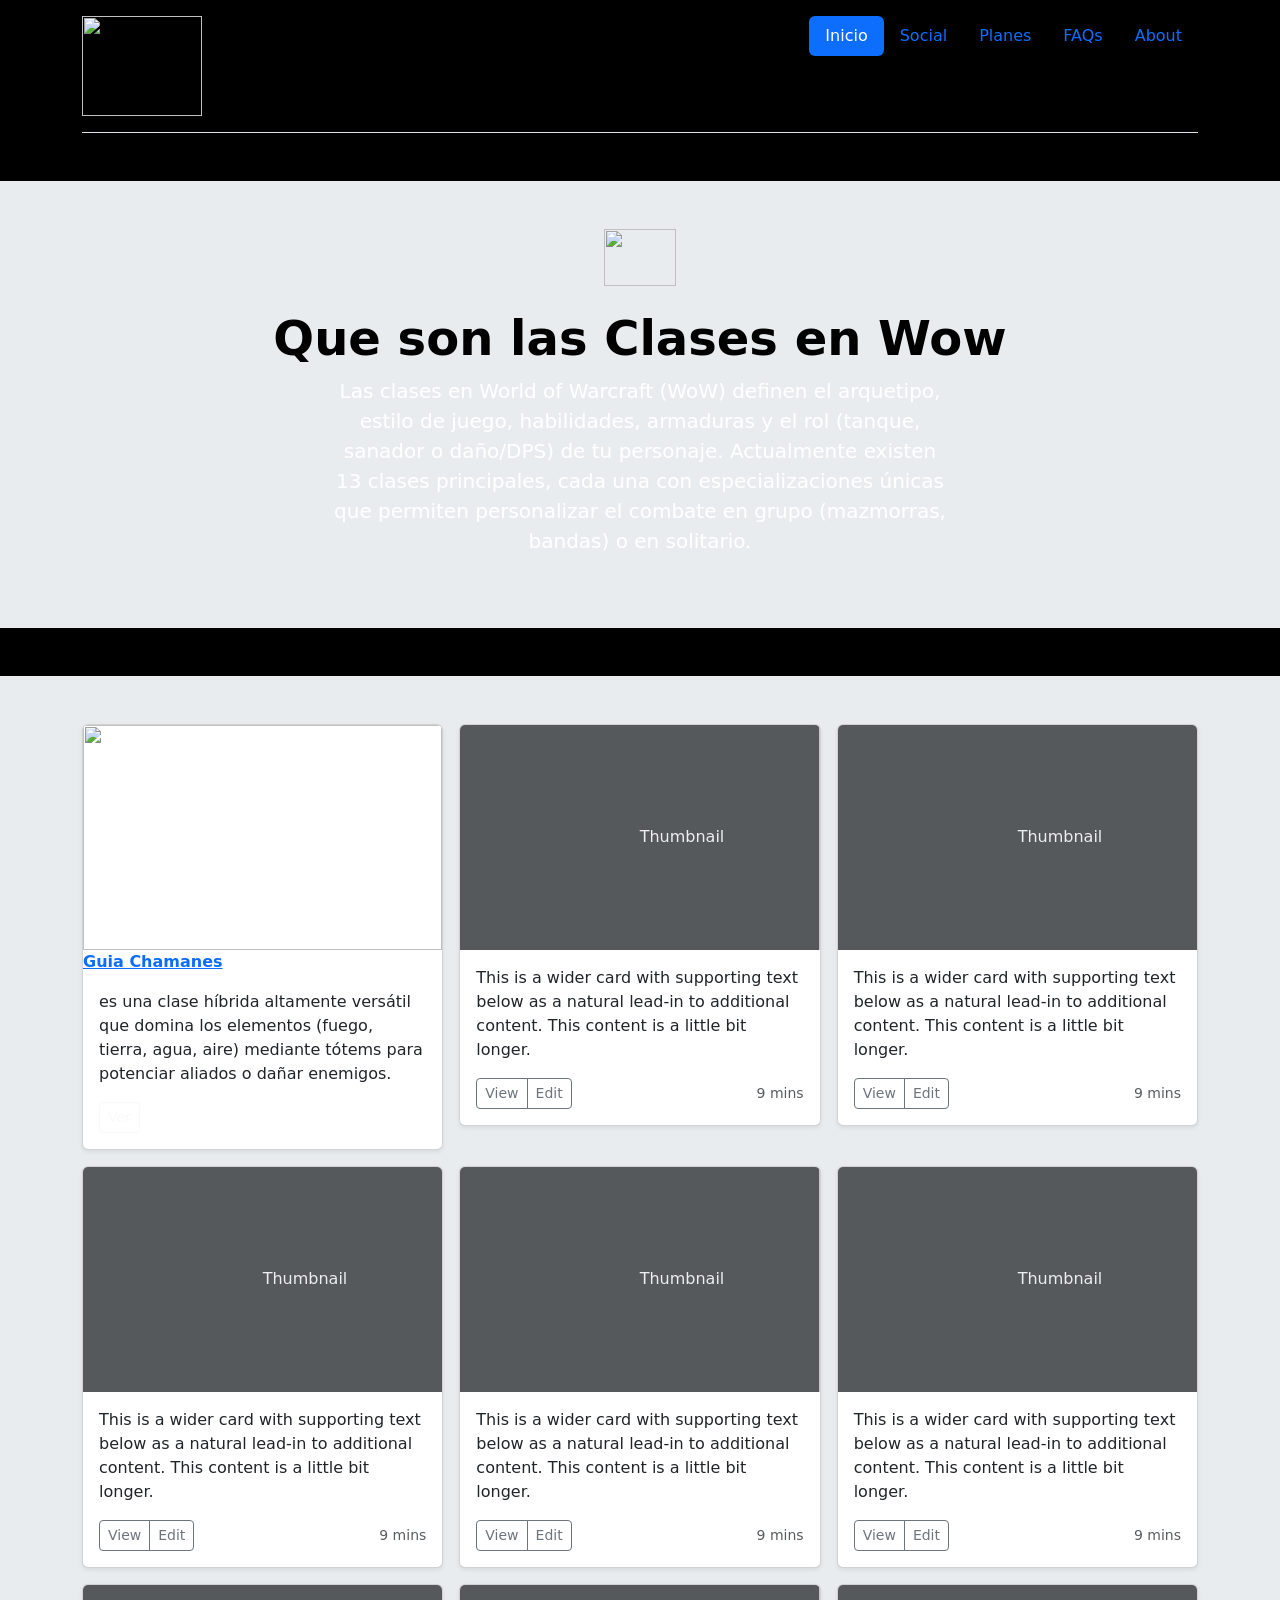
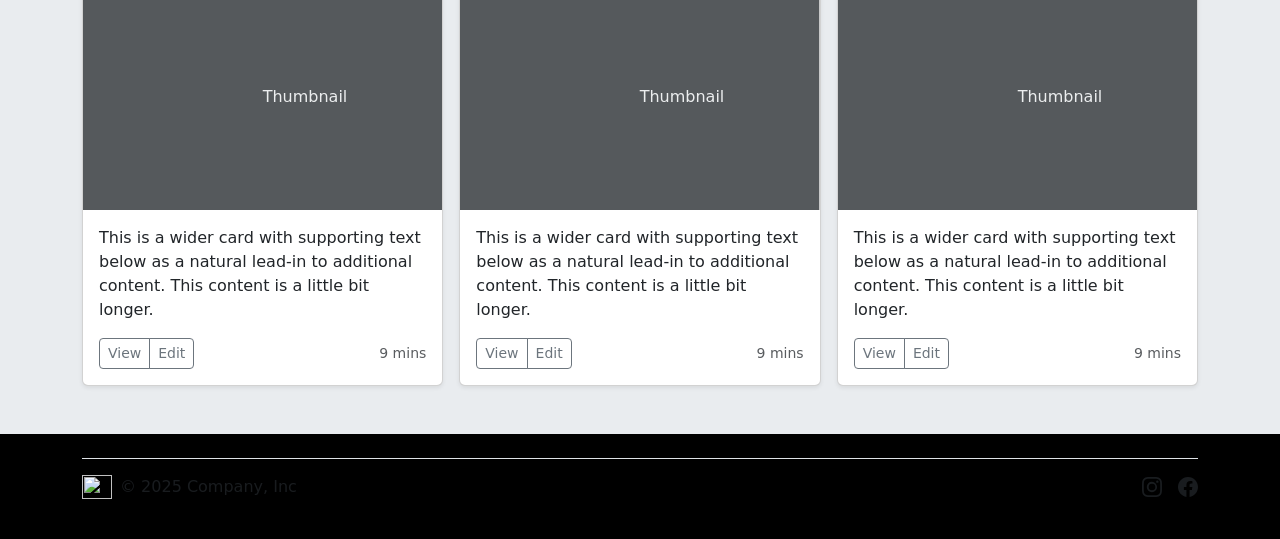
==== index.html @ 0a83d7a8 "Add files via upload" ====
<!DOCTYPE html>
<html lang="en">
<head>
    <meta charset="UTF-8">
    <meta name="viewport" content="width=device-width, initial-scale=1.0">
    <title>Guia de clases word of warcraft</title>
    <link href="https://cdn.jsdelivr.net/npm/bootstrap@5.3.8/dist/css/bootstrap.min.css" rel="stylesheet" integrity="sha384-sRIl4kxILFvY47J16cr9ZwB07vP4J8+LH7qKQnuqkuIAvNWLzeN8tE5YBujZqJLB" crossorigin="anonymous">
    <link rel="stylesheet" href="css/estilos.css">
</head>
<body Style="background-color: rgb(0, 0, 0); color:rgb(255, 255, 255)">
    <div class="container"> 
        <header class="d-flex flex-wrap justify-content-center py-3 mb-4 border-bottom"> 
            <a href="/" class="d-flex align-items-center mb-3 mb-md-0 me-md-auto link-body-emphasis text-decoration-none"> 
                <img src="https://upload.wikimedia.org/wikipedia/commons/thumb/e/eb/WoW_icon.svg/960px-WoW_icon.svg.png" alt="" svg class="bi me-2" width="120" height="100" aria-hidden="true"><use xlink:href="#bootstrap"></use></svg>
                 <span class="fs-4"><b>GUIA DE CLASES WOW 3.3.5a</b></span> </a> 
            <ul class="nav nav-pills"> <li class="nav-item"><a href="#" class="nav-link active" aria-current="page">Inicio</a></li> 
                <li class="nav-item"><a href="#" class="nav-link">Social</a></li> 
                <li class="nav-item"><a href="#" class="nav-link">Planes</a></li> 
                <li class="nav-item"><a href="#" class="nav-link">FAQs</a></li> 
                <li class="nav-item"><a href="#" class="nav-link">About</a></li>
            </ul> 
        </header> 
    </div>
    <div class="px-4 py-5 my-5 text-center bg-body-secondary mi-caja">
         <img class="d-block mx-auto mb-4" src="https://upload.wikimedia.org/wikipedia/commons/thumb/e/eb/WoW_icon.svg/960px-WoW_icon.svg.png" alt="" width="72" height="57"> 
        <h1 class="display-5 fw-bold text-body-emphasis">Que son las Clases en Wow</h1>
        <div class="col-lg-6 mx-auto"> <p class="lead mb-4">Las clases en World of Warcraft (WoW) definen el arquetipo, estilo de juego, habilidades, armaduras y el rol (tanque, sanador o daño/DPS) de tu personaje. Actualmente existen 13 clases principales, cada una con especializaciones únicas que permiten personalizar el combate en grupo (mazmorras, bandas) o en solitario.</p> 
            <div class="d-grid gap-2 d-sm-flex justify-content-sm-center"> 
                <!---<button type="button" class="btn btn-primary btn-lg px-4 gap-3">Primary button</button> <button type="button" class="btn btn-outline-secondary btn-lg px-4">Secondary</button>--->
            </div> 
        </div> 
    </div>
    <div class="album py-5 bg-body-secondary" > 
        <div class="container"> 
            <div class="row row-cols-1 row-cols-sm-2 row-cols-md-3 g-3"> 
                <div class="col"> 
                    <div class="card shadow-sm bg-body-primary" > 
                        <a href="Guia Chamanes.html">
                        <img src="https://wotlk.ultimowow.com/static/uploads/screenshots/thumb/552.jpg" alt="" svg aria-label="Placeholder: Thumbnail" class="bd-placeholder-img card-img-top" height="225" preserveAspectRatio="xMidYMid slice" role="img" width="100%" xmlns="http://www.w3.org/2000/svg">
                        <title>Placeholder</title>
                        <rect width="100%" height="100%" fill="#55595c"><b>Guia Chamanes</b></rect></svg></a>
                        <div class="card-body"> 
                            <p class="card-text">es una clase híbrida altamente versátil que domina los elementos (fuego, tierra, agua, aire) mediante tótems para potenciar aliados o dañar enemigos.</p> 
                            <div class="d-flex justify-content-between align-items-center"> 
                            <div class="btn-group">
                                <a href="Guia Chamanes.html" <button type="button" class="btn btn-sm btn-outline-light">Ver</button></a>
                            </div> 
                            <small class="text-body-secondary"></small> </div> 
                        </div>
                     </div>
                 </div> 
                 <div class="col"> 
                    <div class="card shadow-sm"> <svg aria-label="Placeholder: Thumbnail" class="bd-placeholder-img card-img-top" height="225" preserveAspectRatio="xMidYMid slice" role="img" width="100%" xmlns="http://www.w3.org/2000/svg"><title>Placeholder</title><rect width="100%" height="100%" fill="#55595c"></rect><text x="50%" y="50%" fill="#eceeef" dy=".3em">Thumbnail</text></svg> 
                        <div class="card-body"> <p class="card-text">This is a wider card with supporting text below as a natural lead-in to additional content. This content is a little bit longer.</p> 
                            <div class="d-flex justify-content-between align-items-center"> 
                            <div class="btn-group"> <button type="button" class="btn btn-sm btn-outline-secondary">View</button> <button type="button" class="btn btn-sm btn-outline-secondary">Edit</button> </div> <small class="text-body-secondary">9 mins</small> 
                        </div> 
                    </div> 
                </div> 
            </div> 
            <div class="col"> 
                <div class="card shadow-sm"> 
                    <svg aria-label="Placeholder: Thumbnail" class="bd-placeholder-img card-img-top" height="225" preserveAspectRatio="xMidYMid slice" role="img" width="100%" xmlns="http://www.w3.org/2000/svg"><title>Placeholder</title><rect width="100%" height="100%" fill="#55595c"></rect><text x="50%" y="50%" fill="#eceeef" dy=".3em">Thumbnail</text></svg> 
                    <div class="card-body"> <p class="card-text">This is a wider card with supporting text below as a natural lead-in to additional content. This content is a little bit longer.</p> 
                        <div class="d-flex justify-content-between align-items-center"> 
                        <div class="btn-group"> <button type="button" class="btn btn-sm btn-outline-secondary">View</button> <button type="button" class="btn btn-sm btn-outline-secondary">Edit</button> </div>
                         <small class="text-body-secondary">9 mins</small> 
                        </div> 
                    </div> 
                </div> 
            </div> 
            <div class="col"> 
                <div class="card shadow-sm"> 
                            <svg aria-label="Placeholder: Thumbnail" class="bd-placeholder-img card-img-top" height="225" preserveAspectRatio="xMidYMid slice" role="img" width="100%" xmlns="http://www.w3.org/2000/svg"><title>Placeholder</title><rect width="100%" height="100%" fill="#55595c"></rect><text x="50%" y="50%" fill="#eceeef" dy=".3em">Thumbnail</text></svg> 
                            <div class="card-body"> <p class="card-text">This is a wider card with supporting text below as a natural lead-in to additional content. This content is a little bit longer.</p> 
                                <div class="d-flex justify-content-between align-items-center"> <div class="btn-group"> <button type="button" class="btn btn-sm btn-outline-secondary">View</button> <button type="button" class="btn btn-sm btn-outline-secondary">Edit</button> 
                                </div> <small class="text-body-secondary">9 mins</small> 
                            </div> 
                        </div> 
                    </div> 
                </div> 
                <div class="col"> <div class="card shadow-sm"> <svg aria-label="Placeholder: Thumbnail" class="bd-placeholder-img card-img-top" height="225" preserveAspectRatio="xMidYMid slice" role="img" width="100%" xmlns="http://www.w3.org/2000/svg"><title>Placeholder</title><rect width="100%" height="100%" fill="#55595c"></rect><text x="50%" y="50%" fill="#eceeef" dy=".3em">Thumbnail</text></svg> 
                    <div class="card-body"> <p class="card-text">This is a wider card with supporting text below as a natural lead-in to additional content. This content is a little bit longer.</p> 
                        <div class="d-flex justify-content-between align-items-center"> 
                        <div class="btn-group"> <button type="button" class="btn btn-sm btn-outline-secondary">View</button> <button type="button" class="btn btn-sm btn-outline-secondary">Edit</button> 
                        </div> <small class="text-body-secondary">9 mins</small> 
                    </div>
                 </div> 
                </div> 
            </div> 
            <div class="col"> <div class="card shadow-sm"> 
                <svg aria-label="Placeholder: Thumbnail" class="bd-placeholder-img card-img-top" height="225" preserveAspectRatio="xMidYMid slice" role="img" width="100%" xmlns="http://www.w3.org/2000/svg"><title>Placeholder</title><rect width="100%" height="100%" fill="#55595c"></rect><text x="50%" y="50%" fill="#eceeef" dy=".3em">Thumbnail</text></svg> 
                <div class="card-body"> <p class="card-text">This is a wider card with supporting text below as a natural lead-in to additional content. This content is a little bit longer.</p>
                    <div class="d-flex justify-content-between align-items-center"> 
                        <div class="btn-group"> <button type="button" class="btn btn-sm btn-outline-secondary">View</button> <button type="button" class="btn btn-sm btn-outline-secondary">Edit</button> 
                        </div> <small class="text-body-secondary">9 mins</small> 
                    </div> 
                </div> 
            </div> 
        </div> 
        <div class="col"> 
            <div class="card shadow-sm"> 
                <svg aria-label="Placeholder: Thumbnail" class="bd-placeholder-img card-img-top" height="225" preserveAspectRatio="xMidYMid slice" role="img" width="100%" xmlns="http://www.w3.org/2000/svg"><title>Placeholder</title><rect width="100%" height="100%" fill="#55595c"></rect><text x="50%" y="50%" fill="#eceeef" dy=".3em">Thumbnail</text></svg> 
                <div class="card-body"> <p class="card-text">This is a wider card with supporting text below as a natural lead-in to additional content. This content is a little bit longer.</p> 
                    <div class="d-flex justify-content-between align-items-center"> <div class="btn-group"> <button type="button" class="btn btn-sm btn-outline-secondary">View</button> <button type="button" class="btn btn-sm btn-outline-secondary">Edit</button> 
                    </div> <small class="text-body-secondary">9 mins</small> 
                </div> 
            </div> 
        </div> 
    </div> 
    <div class="col"> <div class="card shadow-sm"> <svg aria-label="Placeholder: Thumbnail" class="bd-placeholder-img card-img-top" height="225" preserveAspectRatio="xMidYMid slice" role="img" width="100%" xmlns="http://www.w3.org/2000/svg"><title>Placeholder</title><rect width="100%" height="100%" fill="#55595c"></rect><text x="50%" y="50%" fill="#eceeef" dy=".3em">Thumbnail</text></svg> 
        <div class="card-body"> <p class="card-text">This is a wider card with supporting text below as a natural lead-in to additional content. This content is a little bit longer.</p> 
            <div class="d-flex justify-content-between align-items-center"> <div class="btn-group"> <button type="button" class="btn btn-sm btn-outline-secondary">View</button> <button type="button" class="btn btn-sm btn-outline-secondary">Edit</button> 
            </div> 
            <small class="text-body-secondary">9 mins</small> 
        </div> 
    </div> 
</div> 
</div> 
<div class="col"> <div class="card shadow-sm"> 
    <svg aria-label="Placeholder: Thumbnail" class="bd-placeholder-img card-img-top" height="225" preserveAspectRatio="xMidYMid slice" role="img" width="100%" xmlns="http://www.w3.org/2000/svg"><title>Placeholder</title><rect width="100%" height="100%" fill="#55595c"></rect><text x="50%" y="50%" fill="#eceeef" dy=".3em">Thumbnail</text></svg> 
    <div class="card-body"> <p class="card-text">This is a wider card with supporting text below as a natural lead-in to additional content. This content is a little bit longer.</p> <div class="d-flex justify-content-between align-items-center"> <div class="btn-group"> <button type="button" class="btn btn-sm btn-outline-secondary">View</button> <button type="button" class="btn btn-sm btn-outline-secondary">Edit</button> 
    </div> 
    <small class="text-body-secondary">9 mins</small> 
</div> </div> </div> </div> </div> </div> </div>
<div class="container">
     <footer class="d-flex flex-wrap justify-content-between align-items-center py-3 my-4 border-top"> 
        <div class="col-md-4 d-flex align-items-center"> 
            <a href="/" class="mb-3 me-2 mb-md-0 text-body-secondary text-decoration-none lh-1" aria-label="Bootstrap"> 
                <img src="https://www.citypng.com/public/uploads/preview/world-of-warcraft-black-logo-png-image-7017516947075688lwtzngdxk.png?v=2026020603" alt="" svg class="bi" width="30" height="24" aria-hidden="true"><use xlink:href="#bootstrap"></use></svg> </a> 
                <span class="mb-3 mb-md-0 text-body-secondary">© 2025 Company, Inc</span>
         </div> 
             <ul class="nav col-md-4 justify-content-end list-unstyled d-flex"> 
                <li class="ms-3"><a class="text-body-secondary" href="https://www.instagram.com/?hl=es-la" aria-label="Instagram"><svg xmlns="http://www.w3.org/2000/svg" width="20" height="20" fill="currentColor" class="bi bi-instagram" viewBox="0 0 16 16">
  <path d="M8 0C5.829 0 5.556.01 4.703.048 3.85.088 3.269.222 2.76.42a3.9 3.9 0 0 0-1.417.923A3.9 3.9 0 0 0 .42 2.76C.222 3.268.087 3.85.048 4.7.01 5.555 0 5.827 0 8.001c0 2.172.01 2.444.048 3.297.04.852.174 1.433.372 1.942.205.526.478.972.923 1.417.444.445.89.719 1.416.923.51.198 1.09.333 1.942.372C5.555 15.99 5.827 16 8 16s2.444-.01 3.298-.048c.851-.04 1.434-.174 1.943-.372a3.9 3.9 0 0 0 1.416-.923c.445-.445.718-.891.923-1.417.197-.509.332-1.09.372-1.942C15.99 10.445 16 10.173 16 8s-.01-2.445-.048-3.299c-.04-.851-.175-1.433-.372-1.941a3.9 3.9 0 0 0-.923-1.417A3.9 3.9 0 0 0 13.24.42c-.51-.198-1.092-.333-1.943-.372C10.443.01 10.172 0 7.998 0zm-.717 1.442h.718c2.136 0 2.389.007 3.232.046.78.035 1.204.166 1.486.275.373.145.64.319.92.599s.453.546.598.92c.11.281.24.705.275 1.485.039.843.047 1.096.047 3.231s-.008 2.389-.047 3.232c-.035.78-.166 1.203-.275 1.485a2.5 2.5 0 0 1-.599.919c-.28.28-.546.453-.92.598-.28.11-.704.24-1.485.276-.843.038-1.096.047-3.232.047s-2.39-.009-3.233-.047c-.78-.036-1.203-.166-1.485-.276a2.5 2.5 0 0 1-.92-.598 2.5 2.5 0 0 1-.6-.92c-.109-.281-.24-.705-.275-1.485-.038-.843-.046-1.096-.046-3.233s.008-2.388.046-3.231c.036-.78.166-1.204.276-1.486.145-.373.319-.64.599-.92s.546-.453.92-.598c.282-.11.705-.24 1.485-.276.738-.034 1.024-.044 2.515-.045zm4.988 1.328a.96.96 0 1 0 0 1.92.96.96 0 0 0 0-1.92m-4.27 1.122a4.109 4.109 0 1 0 0 8.217 4.109 4.109 0 0 0 0-8.217m0 1.441a2.667 2.667 0 1 1 0 5.334 2.667 2.667 0 0 1 0-5.334"/></svg></a></li> 
                <li class="ms-3"><a class="text-body-secondary" href="https://www.facebook.com/?locale=es_LA" aria-label="Facebook"><svg xmlns="http://www.w3.org/2000/svg" width="20" height="20" fill="currentColor" class="bi bi-facebook" viewBox="0 0 16 16">
  <path d="M16 8.049c0-4.446-3.582-8.05-8-8.05C3.58 0-.002 3.603-.002 8.05c0 4.017 2.926 7.347 6.75 7.951v-5.625h-2.03V8.05H6.75V6.275c0-2.017 1.195-3.131 3.022-3.131.876 0 1.791.157 1.791.157v1.98h-1.009c-.993 0-1.303.621-1.303 1.258v1.51h2.218l-.354 2.326H9.25V16c3.824-.604 6.75-3.934 6.75-7.951"/></svg></a></li> 
            </ul> 
        </footer> 
    </div>
</body>
</html>
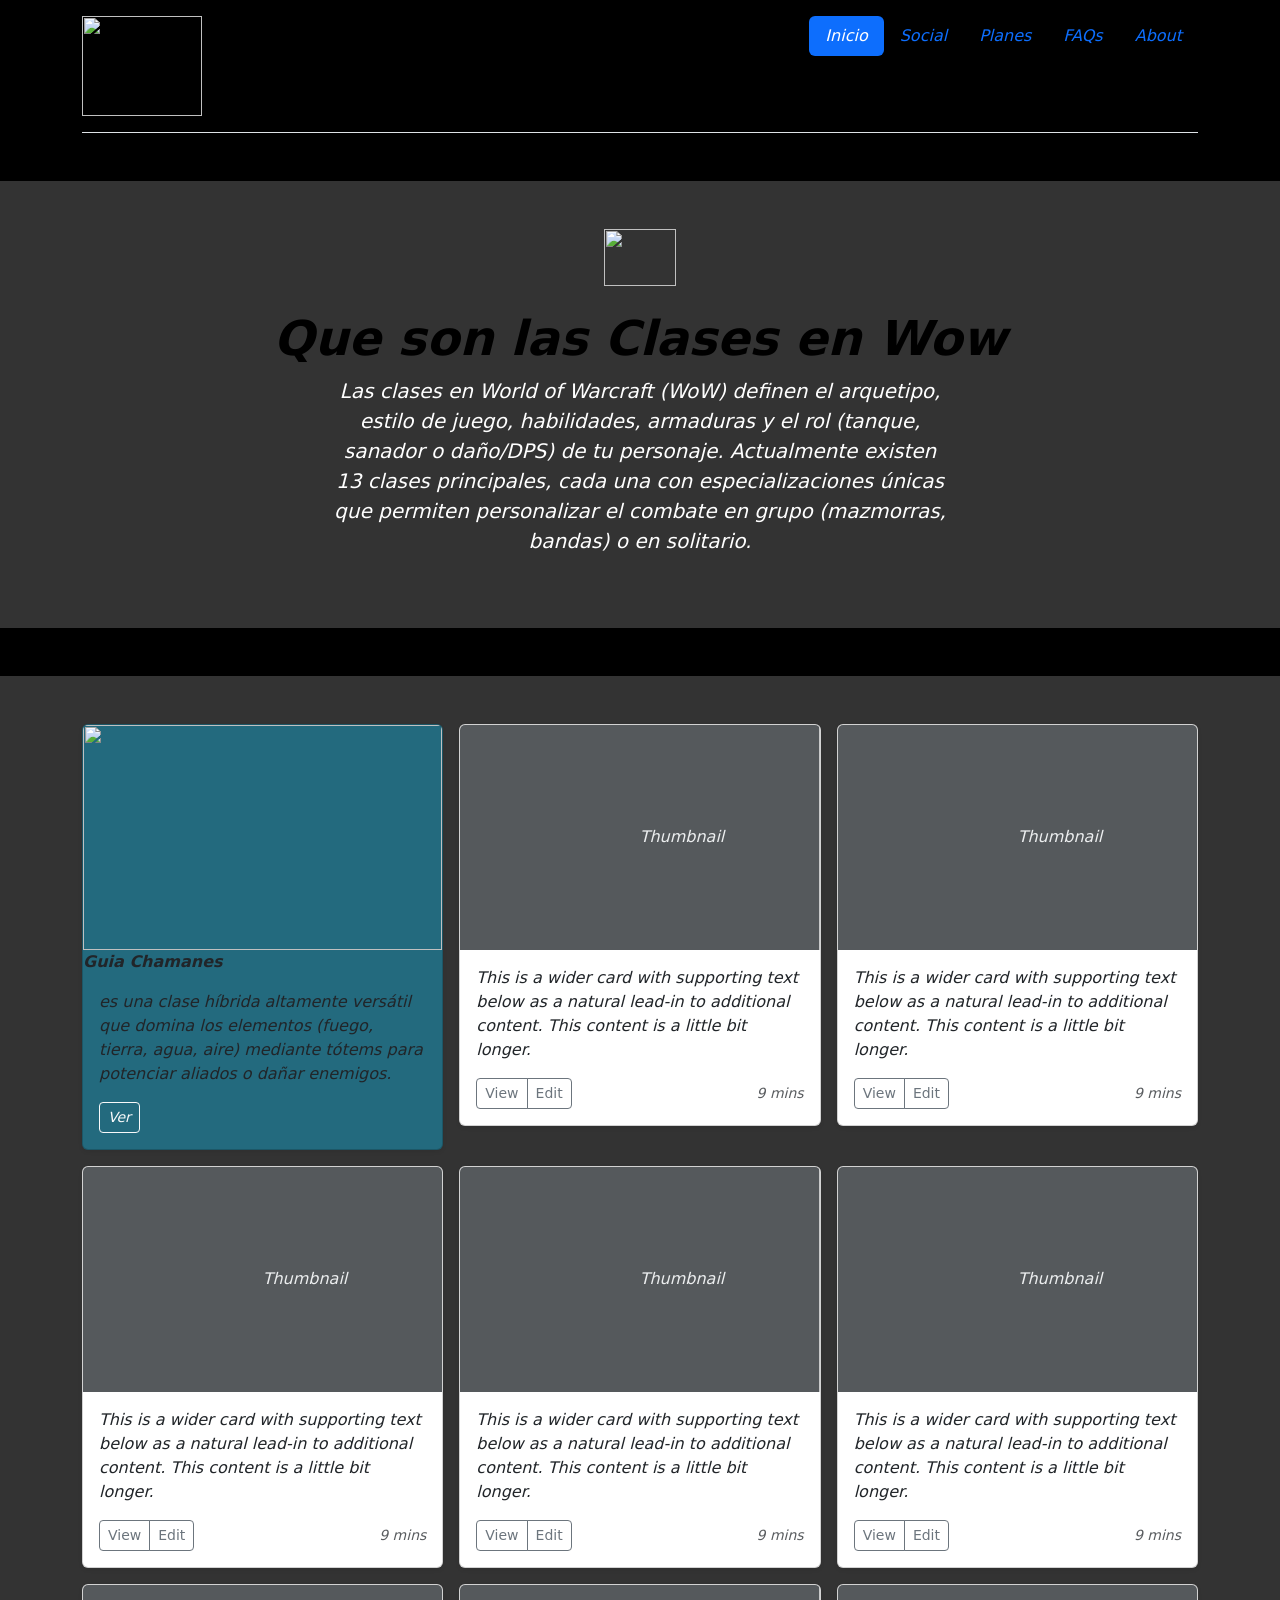
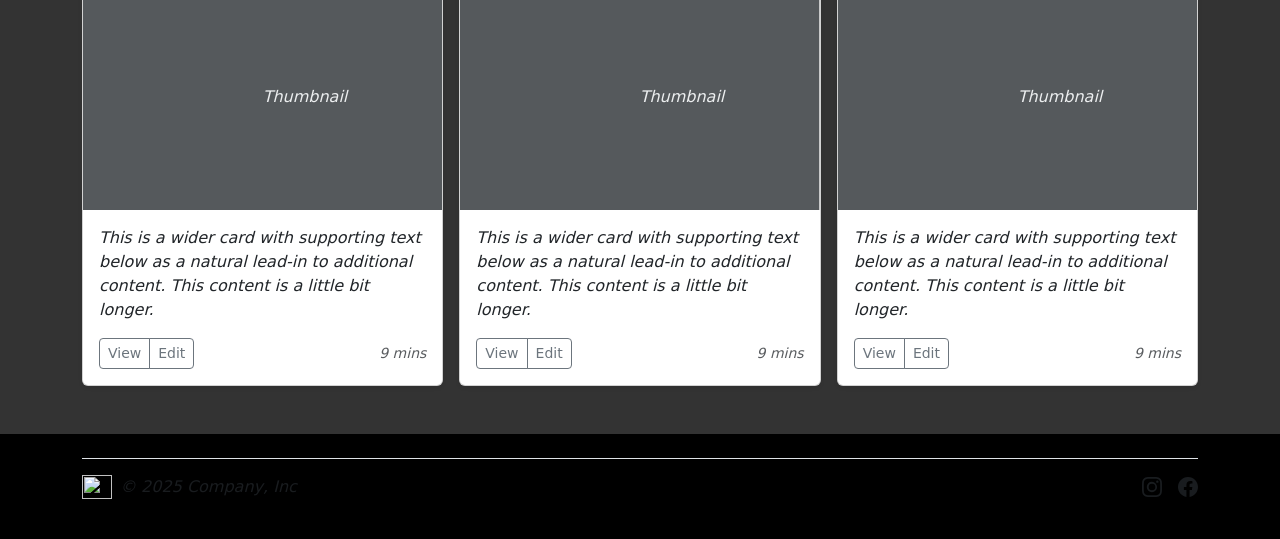
==== commit d949201f: "Update index.html" ====
--- a/index.html
+++ b/index.html
@@ -5,7 +5,7 @@
     <meta name="viewport" content="width=device-width, initial-scale=1.0">
     <title>Guia de clases word of warcraft</title>
     <link href="https://cdn.jsdelivr.net/npm/bootstrap@5.3.8/dist/css/bootstrap.min.css" rel="stylesheet" integrity="sha384-sRIl4kxILFvY47J16cr9ZwB07vP4J8+LH7qKQnuqkuIAvNWLzeN8tE5YBujZqJLB" crossorigin="anonymous">
-    <link rel="stylesheet" href="css/estilos.css">
+    <link rel="stylesheet" href="estilos.css">
 </head>
 <body Style="background-color: rgb(0, 0, 0); color:rgb(255, 255, 255)">
     <div class="container"> 
@@ -139,4 +139,4 @@
         </footer> 
     </div>
 </body>
-</html>+</html>
--- a/estilos.css
+++ b/estilos.css
@@ -0,0 +1,51 @@
+
+#experiencia{
+    font-size: large;
+    text-align: center;
+}
+.destacado{
+    color: rgb(83, 83, 178);
+    
+}
+strong{
+     font-weight: normal;
+}
+
+body{
+    background-color: black;
+    color: rgb(0, 0, 0);
+    background-image: url(https://images.wallpapersden.com/image/download/world-of-warcraft-the-lich-king-4k_bWdubGaUmZqaraWkpJRobWllrWZubGg.jpg);
+    font-style: italic;
+    
+}
+.bg-body-secondary{
+    background-color: rgba(255, 255, 255, 0.2) !important;
+}
+.bg-body-primary{
+    background-color: rgba(20, 162, 201, 0.5);
+}
+a{
+    color: inherit;
+    text-decoration: none;
+}
+.margenes{
+    margin-left: 15%;
+    margin-right: 15%;
+}
+.pixel {
+  font-family: "Jersey 10", sans-serif;
+  font-weight: 400;
+  font-style: normal;
+  text-align: center;
+  color: aqua;
+}
+
+.titulos{
+    color: rgb(0, 0, 0);
+    font-family: Arial, Helvetica, sans-serif;
+}
+.subtitulos{
+        font-weight: bold;
+        color: rgb(0, 0, 0);
+}
+
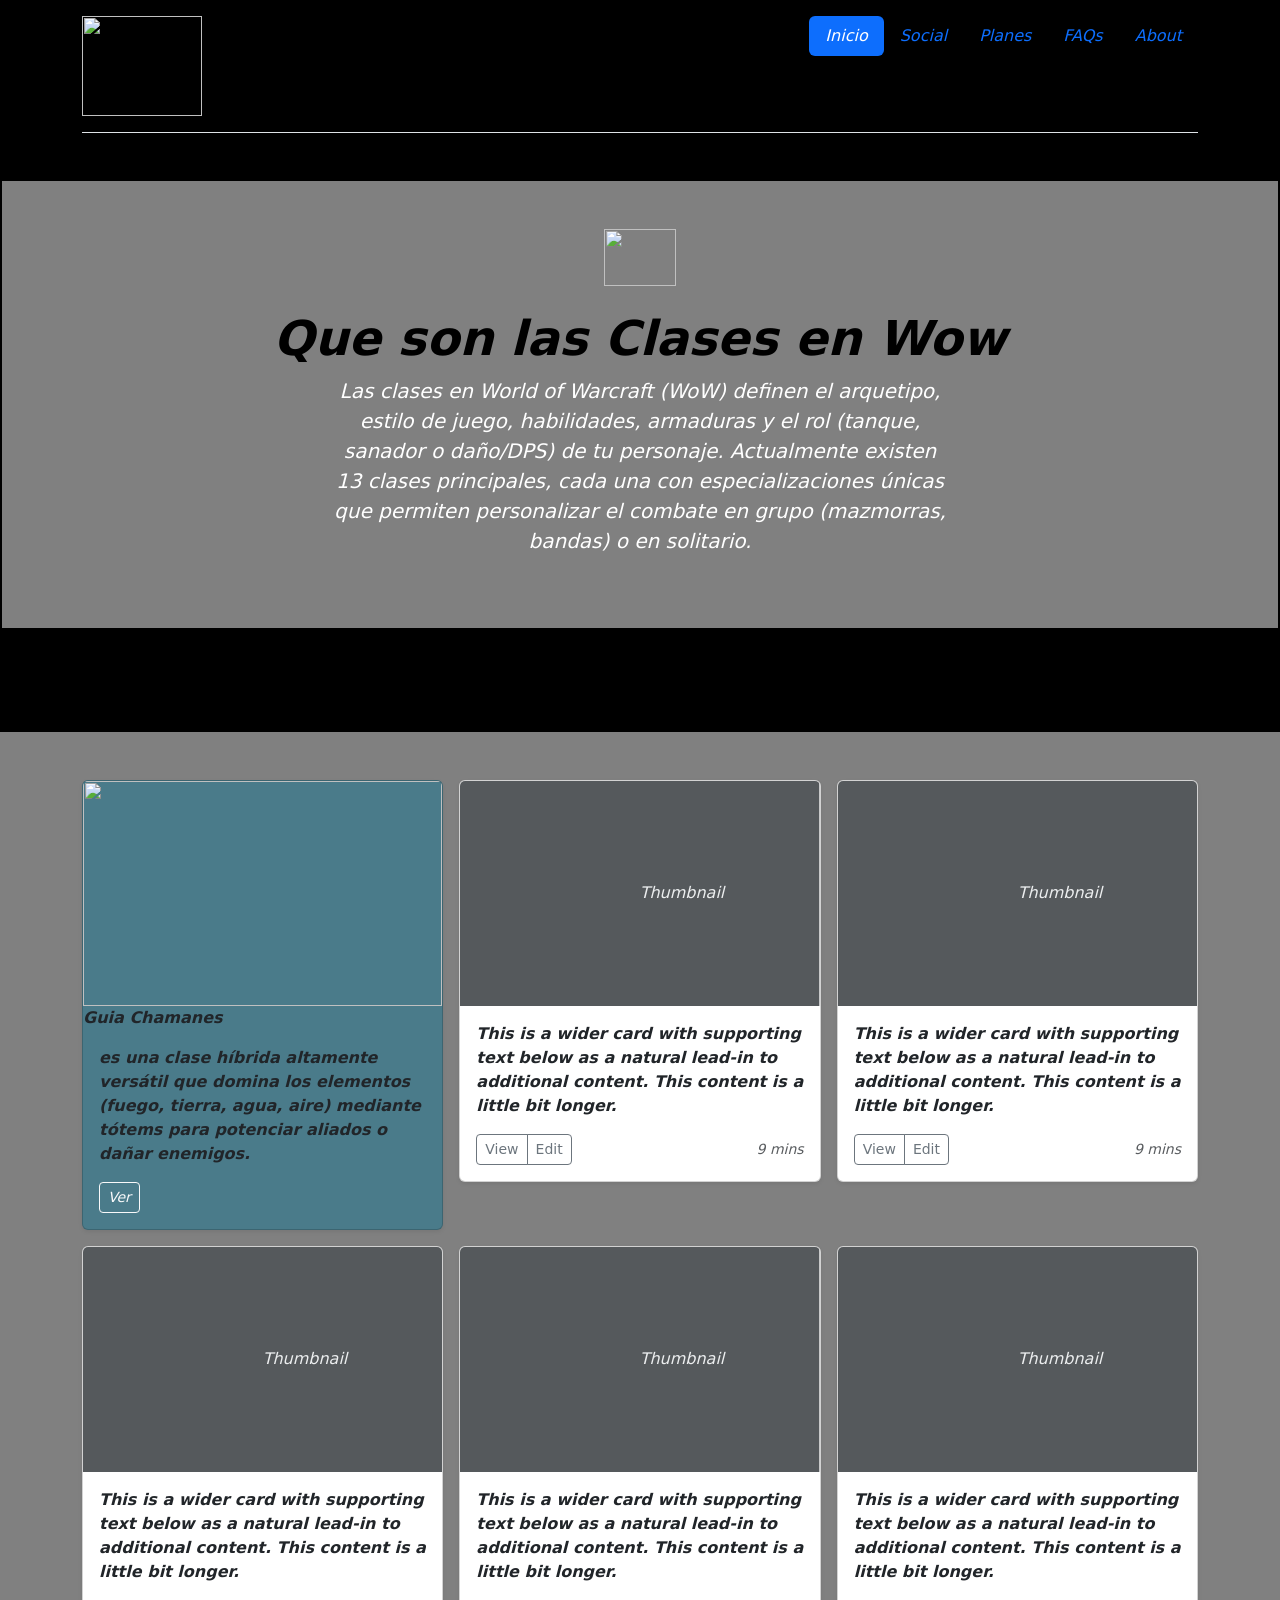
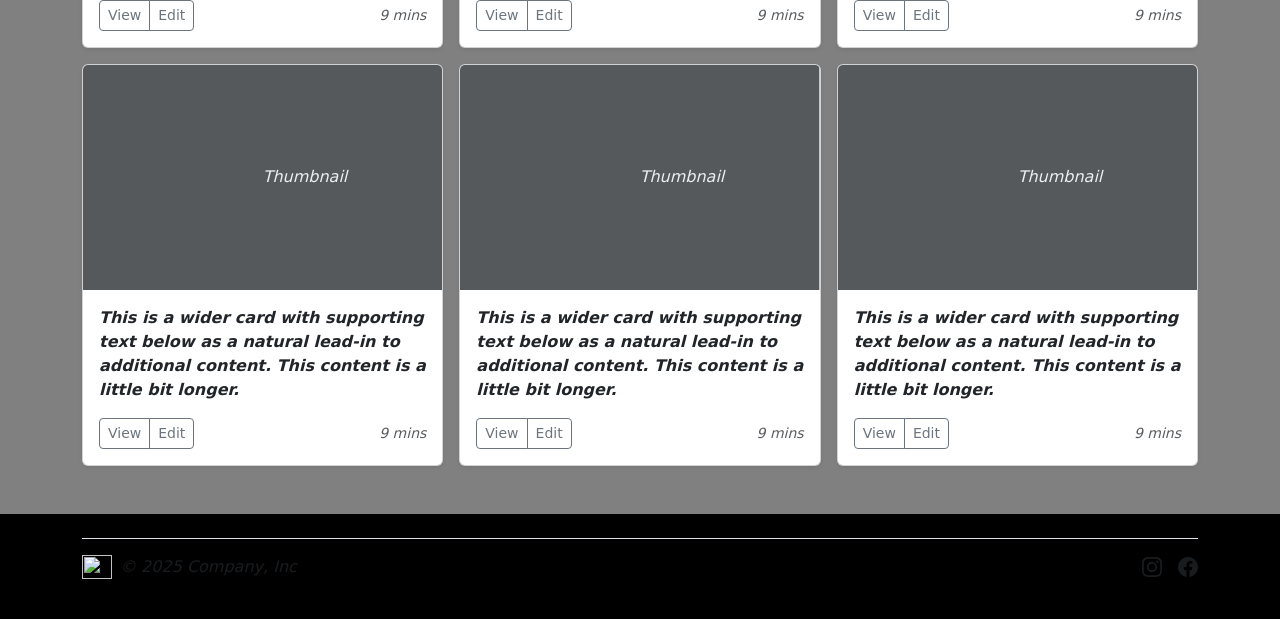
==== commit e3f84864: "Update index.html" ====
--- a/index.html
+++ b/index.html
@@ -7,7 +7,7 @@
     <link href="https://cdn.jsdelivr.net/npm/bootstrap@5.3.8/dist/css/bootstrap.min.css" rel="stylesheet" integrity="sha384-sRIl4kxILFvY47J16cr9ZwB07vP4J8+LH7qKQnuqkuIAvNWLzeN8tE5YBujZqJLB" crossorigin="anonymous">
     <link rel="stylesheet" href="estilos.css">
 </head>
-<body Style="background-color: rgb(0, 0, 0); color:rgb(255, 255, 255)">
+<body>
     <div class="container"> 
         <header class="d-flex flex-wrap justify-content-center py-3 mb-4 border-bottom"> 
             <a href="/" class="d-flex align-items-center mb-3 mb-md-0 me-md-auto link-body-emphasis text-decoration-none"> 
@@ -21,7 +21,8 @@
             </ul> 
         </header> 
     </div>
-    <div class="px-4 py-5 my-5 text-center bg-body-secondary mi-caja">
+
+    <div class="px-4 py-5 my-5 text-center mi-caja">
          <img class="d-block mx-auto mb-4" src="https://upload.wikimedia.org/wikipedia/commons/thumb/e/eb/WoW_icon.svg/960px-WoW_icon.svg.png" alt="" width="72" height="57"> 
         <h1 class="display-5 fw-bold text-body-emphasis">Que son las Clases en Wow</h1>
         <div class="col-lg-6 mx-auto"> <p class="lead mb-4">Las clases en World of Warcraft (WoW) definen el arquetipo, estilo de juego, habilidades, armaduras y el rol (tanque, sanador o daño/DPS) de tu personaje. Actualmente existen 13 clases principales, cada una con especializaciones únicas que permiten personalizar el combate en grupo (mazmorras, bandas) o en solitario.</p> 
@@ -30,6 +31,9 @@
             </div> 
         </div> 
     </div>
+
+<h1 class="margenes">Seleciona tu clase:s</h1>
+
     <div class="album py-5 bg-body-secondary" > 
         <div class="container"> 
             <div class="row row-cols-1 row-cols-sm-2 row-cols-md-3 g-3"> 
--- a/estilos.css
+++ b/estilos.css
@@ -13,24 +13,39 @@
 
 body{
     background-color: black;
-    color: rgb(0, 0, 0);
+    color: rgb(255, 255, 255);
     background-image: url(https://images.wallpapersden.com/image/download/world-of-warcraft-the-lich-king-4k_bWdubGaUmZqaraWkpJRobWllrWZubGg.jpg);
     font-style: italic;
     
 }
+.mi-caja{
+    background-color: rgba(255, 255, 255, 0.5);
+    width: auto;
+    padding: 5px;
+    margin: 2px;
+    border: 4px;
+    text-align: center;
+}
+h1{
+    color: black;
+    font-weight: bold;
+}
 .bg-body-secondary{
-    background-color: rgba(255, 255, 255, 0.2) !important;
+    background-color: rgba(255, 255, 255, 0.5) !important;
 }
 .bg-body-primary{
-    background-color: rgba(20, 162, 201, 0.5);
+    background-color: rgba(21, 119, 147, 0.5);
+}
+p{
+    font-weight: bold;
 }
 a{
     color: inherit;
     text-decoration: none;
 }
 .margenes{
-    margin-left: 15%;
-    margin-right: 15%;
+    margin-left: 5%;
+    margin-right: 5%;
 }
 .pixel {
   font-family: "Jersey 10", sans-serif;
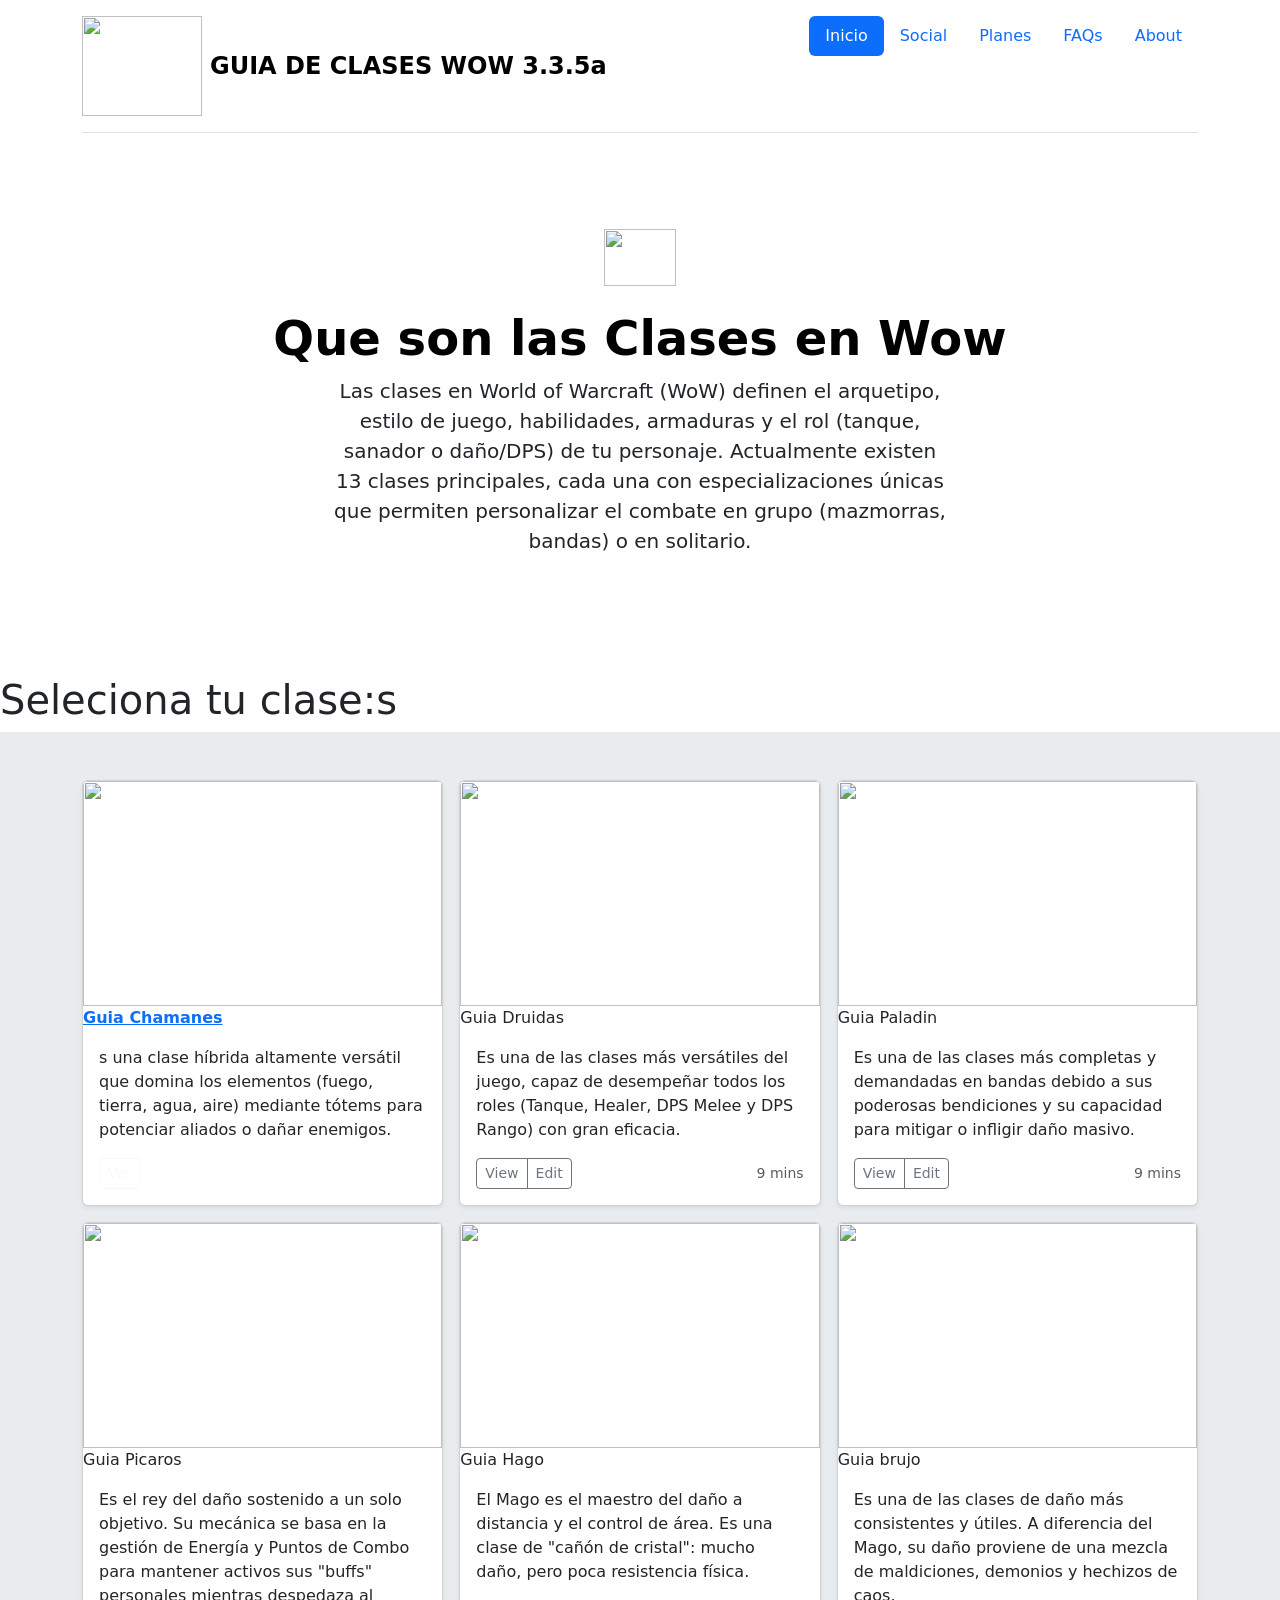
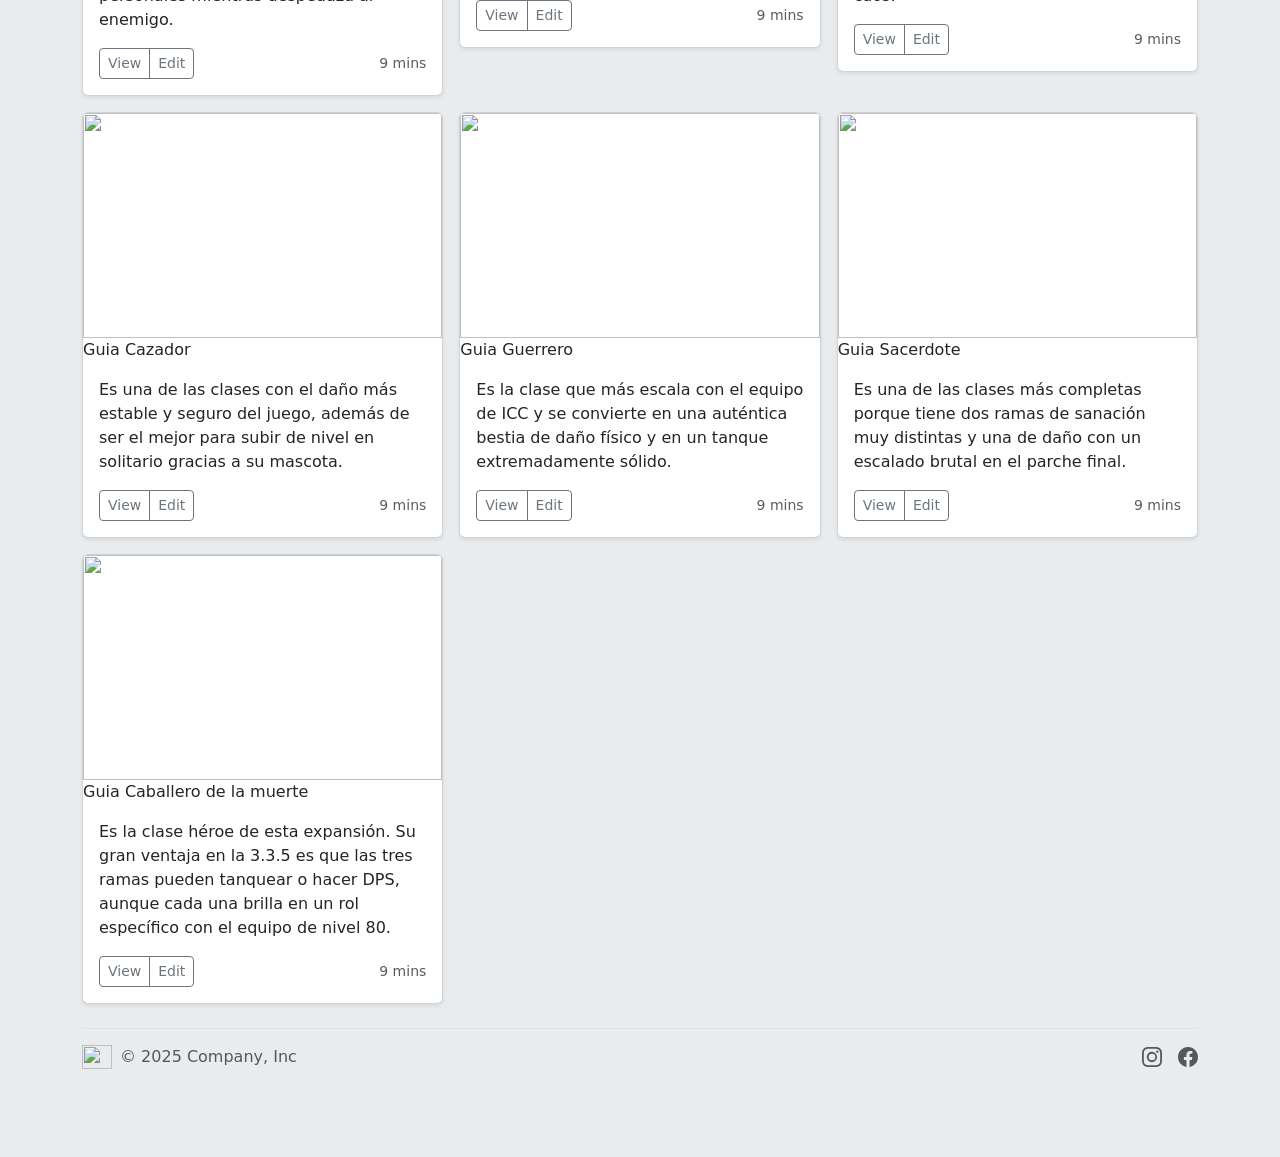
==== commit cf2c6676: "Add files via upload" ====
--- a/index.html
+++ b/index.html
@@ -5,7 +5,7 @@
     <meta name="viewport" content="width=device-width, initial-scale=1.0">
     <title>Guia de clases word of warcraft</title>
     <link href="https://cdn.jsdelivr.net/npm/bootstrap@5.3.8/dist/css/bootstrap.min.css" rel="stylesheet" integrity="sha384-sRIl4kxILFvY47J16cr9ZwB07vP4J8+LH7qKQnuqkuIAvNWLzeN8tE5YBujZqJLB" crossorigin="anonymous">
-    <link rel="stylesheet" href="estilos.css">
+    <link rel="stylesheet" href="css/estilos.css">
 </head>
 <body>
     <div class="container"> 
@@ -44,7 +44,7 @@
                         <title>Placeholder</title>
                         <rect width="100%" height="100%" fill="#55595c"><b>Guia Chamanes</b></rect></svg></a>
                         <div class="card-body"> 
-                            <p class="card-text">es una clase híbrida altamente versátil que domina los elementos (fuego, tierra, agua, aire) mediante tótems para potenciar aliados o dañar enemigos.</p> 
+                            <p class="card-text"><Em></Em>s una clase híbrida altamente versátil que domina los elementos (fuego, tierra, agua, aire) mediante tótems para potenciar aliados o dañar enemigos.</p> 
                             <div class="d-flex justify-content-between align-items-center"> 
                             <div class="btn-group">
                                 <a href="Guia Chamanes.html" <button type="button" class="btn btn-sm btn-outline-light">Ver</button></a>
@@ -54,8 +54,10 @@
                      </div>
                  </div> 
                  <div class="col"> 
-                    <div class="card shadow-sm"> <svg aria-label="Placeholder: Thumbnail" class="bd-placeholder-img card-img-top" height="225" preserveAspectRatio="xMidYMid slice" role="img" width="100%" xmlns="http://www.w3.org/2000/svg"><title>Placeholder</title><rect width="100%" height="100%" fill="#55595c"></rect><text x="50%" y="50%" fill="#eceeef" dy=".3em">Thumbnail</text></svg> 
-                        <div class="card-body"> <p class="card-text">This is a wider card with supporting text below as a natural lead-in to additional content. This content is a little bit longer.</p> 
+                    <div class="card shadow-sm bg-body-primary"> 
+                        <img src="https://i.pinimg.com/474x/60/9c/38/609c38008163fedf141dd4ac2ab718f9.jpg" aria-label="Placeholder: Thumbnail" class="bd-placeholder-img card-img-top" height="225" preserveAspectRatio="xMidYMid slice" role="img" width="100%" xmlns="http://www.w3.org/2000/svg"><title>Placeholder</title>
+                        <rect width="100%" height="100%" fill="#55595c"></rect><text x="50%" y="50%" fill="#eceeef" dy=".3em">Guia Druidas</text></svg> 
+                        <div class="card-body"> <p class="card-text">Es una de las clases más versátiles del juego, capaz de desempeñar todos los roles (Tanque, Healer, DPS Melee y DPS Rango) con gran eficacia.</p> 
                             <div class="d-flex justify-content-between align-items-center"> 
                             <div class="btn-group"> <button type="button" class="btn btn-sm btn-outline-secondary">View</button> <button type="button" class="btn btn-sm btn-outline-secondary">Edit</button> </div> <small class="text-body-secondary">9 mins</small> 
                         </div> 
@@ -63,9 +65,10 @@
                 </div> 
             </div> 
             <div class="col"> 
-                <div class="card shadow-sm"> 
-                    <svg aria-label="Placeholder: Thumbnail" class="bd-placeholder-img card-img-top" height="225" preserveAspectRatio="xMidYMid slice" role="img" width="100%" xmlns="http://www.w3.org/2000/svg"><title>Placeholder</title><rect width="100%" height="100%" fill="#55595c"></rect><text x="50%" y="50%" fill="#eceeef" dy=".3em">Thumbnail</text></svg> 
-                    <div class="card-body"> <p class="card-text">This is a wider card with supporting text below as a natural lead-in to additional content. This content is a little bit longer.</p> 
+                <div class="card shadow-sm bg-body-primary"> 
+                    <img src="https://wotlk.ultimowow.com/static/uploads/screenshots/normal/548.jpg" aria-label="Placeholder: Thumbnail" class="bd-placeholder-img card-img-top" height="225" preserveAspectRatio="xMidYMid slice" role="img" width="100%" xmlns="http://www.w3.org/2000/svg"><title>Placeholder</title>
+                    <rect width="100%" height="100%" fill="#55595c"></rect><text x="50%" y="50%" fill="#eceeef" dy=".3em">Guia Paladin</text></svg> 
+                    <div class="card-body"> <p class="card-text">Es una de las clases más completas y demandadas en bandas debido a sus poderosas bendiciones y su capacidad para mitigar o infligir daño masivo. </p> 
                         <div class="d-flex justify-content-between align-items-center"> 
                         <div class="btn-group"> <button type="button" class="btn btn-sm btn-outline-secondary">View</button> <button type="button" class="btn btn-sm btn-outline-secondary">Edit</button> </div>
                          <small class="text-body-secondary">9 mins</small> 
@@ -74,17 +77,21 @@
                 </div> 
             </div> 
             <div class="col"> 
-                <div class="card shadow-sm"> 
-                            <svg aria-label="Placeholder: Thumbnail" class="bd-placeholder-img card-img-top" height="225" preserveAspectRatio="xMidYMid slice" role="img" width="100%" xmlns="http://www.w3.org/2000/svg"><title>Placeholder</title><rect width="100%" height="100%" fill="#55595c"></rect><text x="50%" y="50%" fill="#eceeef" dy=".3em">Thumbnail</text></svg> 
-                            <div class="card-body"> <p class="card-text">This is a wider card with supporting text below as a natural lead-in to additional content. This content is a little bit longer.</p> 
+                <div class="card shadow-sm bg-body-primary"> 
+                            <img src="https://wotlk.ultimowow.com/static/uploads/screenshots/thumb/547.jpg" aria-label="Placeholder: Thumbnail" class="bd-placeholder-img card-img-top" height="225" preserveAspectRatio="xMidYMid slice" role="img" width="100%" xmlns="http://www.w3.org/2000/svg"><title>Placeholder</title>
+                                <rect width="100%" height="100%" fill="#55595c"></rect><text x="50%" y="50%" fill="#eceeef" dy=".3em">Guia Picaros</text></svg> 
+                            <div class="card-body"> <p class="card-text">Es el rey del daño sostenido a un solo objetivo. Su mecánica se basa en la gestión de Energía y Puntos de Combo para mantener activos sus "buffs" personales mientras despedaza al enemigo.</p> 
                                 <div class="d-flex justify-content-between align-items-center"> <div class="btn-group"> <button type="button" class="btn btn-sm btn-outline-secondary">View</button> <button type="button" class="btn btn-sm btn-outline-secondary">Edit</button> 
                                 </div> <small class="text-body-secondary">9 mins</small> 
                             </div> 
                         </div> 
                     </div> 
                 </div> 
-                <div class="col"> <div class="card shadow-sm"> <svg aria-label="Placeholder: Thumbnail" class="bd-placeholder-img card-img-top" height="225" preserveAspectRatio="xMidYMid slice" role="img" width="100%" xmlns="http://www.w3.org/2000/svg"><title>Placeholder</title><rect width="100%" height="100%" fill="#55595c"></rect><text x="50%" y="50%" fill="#eceeef" dy=".3em">Thumbnail</text></svg> 
-                    <div class="card-body"> <p class="card-text">This is a wider card with supporting text below as a natural lead-in to additional content. This content is a little bit longer.</p> 
+                <div class="col"> 
+                    <div class="card shadow-sm bg-body-primary"> 
+                        <img src="https://wotlk.ultimowow.com/static/uploads/screenshots/thumb/549.jpg" aria-label="Placeholder: Thumbnail" class="bd-placeholder-img card-img-top" height="225" preserveAspectRatio="xMidYMid slice" role="img" width="100%" xmlns="http://www.w3.org/2000/svg"><title>Placeholder</title>
+                        <rect width="100%" height="100%" fill="#55595c"></rect><text x="50%" y="50%" fill="#eceeef" dy=".3em">Guia Hago</text></svg> 
+                    <div class="card-body"> <p class="card-text">El Mago es el maestro del daño a distancia y el control de área. Es una clase de "cañón de cristal": mucho daño, pero poca resistencia física.</p> 
                         <div class="d-flex justify-content-between align-items-center"> 
                         <div class="btn-group"> <button type="button" class="btn btn-sm btn-outline-secondary">View</button> <button type="button" class="btn btn-sm btn-outline-secondary">Edit</button> 
                         </div> <small class="text-body-secondary">9 mins</small> 
@@ -92,9 +99,11 @@
                  </div> 
                 </div> 
             </div> 
-            <div class="col"> <div class="card shadow-sm"> 
-                <svg aria-label="Placeholder: Thumbnail" class="bd-placeholder-img card-img-top" height="225" preserveAspectRatio="xMidYMid slice" role="img" width="100%" xmlns="http://www.w3.org/2000/svg"><title>Placeholder</title><rect width="100%" height="100%" fill="#55595c"></rect><text x="50%" y="50%" fill="#eceeef" dy=".3em">Thumbnail</text></svg> 
-                <div class="card-body"> <p class="card-text">This is a wider card with supporting text below as a natural lead-in to additional content. This content is a little bit longer.</p>
+            <div class="col">
+                 <div class="card shadow-sm bg-body-primary"> 
+                <img src="https://wotlk.ultimowow.com/static/uploads/screenshots/thumb/555.jpg" aria-label="Placeholder: Thumbnail" class="bd-placeholder-img card-img-top" height="225" preserveAspectRatio="xMidYMid slice" role="img" width="100%" xmlns="http://www.w3.org/2000/svg"><title>Placeholder</title>
+                <rect width="100%" height="100%" fill="#55595c"></rect><text x="50%" y="50%" fill="#eceeef" dy=".3em">Guia brujo</text></svg> 
+                <div class="card-body"> <p class="card-text">Es una de las clases de daño más consistentes y útiles. A diferencia del Mago, su daño proviene de una mezcla de maldiciones, demonios y hechizos de caos.</p>
                     <div class="d-flex justify-content-between align-items-center"> 
                         <div class="btn-group"> <button type="button" class="btn btn-sm btn-outline-secondary">View</button> <button type="button" class="btn btn-sm btn-outline-secondary">Edit</button> 
                         </div> <small class="text-body-secondary">9 mins</small> 
@@ -103,17 +112,21 @@
             </div> 
         </div> 
         <div class="col"> 
-            <div class="card shadow-sm"> 
-                <svg aria-label="Placeholder: Thumbnail" class="bd-placeholder-img card-img-top" height="225" preserveAspectRatio="xMidYMid slice" role="img" width="100%" xmlns="http://www.w3.org/2000/svg"><title>Placeholder</title><rect width="100%" height="100%" fill="#55595c"></rect><text x="50%" y="50%" fill="#eceeef" dy=".3em">Thumbnail</text></svg> 
-                <div class="card-body"> <p class="card-text">This is a wider card with supporting text below as a natural lead-in to additional content. This content is a little bit longer.</p> 
+            <div class="card shadow-sm bg-body-primary"> 
+                <img src="https://i.pinimg.com/474x/b1/81/2c/b1812c9636262ce62de49f586ca49f18.jpg" aria-label="Placeholder: Thumbnail" class="bd-placeholder-img card-img-top" height="225" preserveAspectRatio="xMidYMid slice" role="img" width="100%" xmlns="http://www.w3.org/2000/svg"><title>Placeholder</title>
+                <rect width="100%" height="100%" fill="#55595c"></rect><text x="50%" y="50%" fill="#eceeef" dy=".3em">Guia Cazador</text></svg> 
+                <div class="card-body"> <p class="card-text"> Es una de las clases con el daño más estable y seguro del juego, además de ser el mejor para subir de nivel en solitario gracias a su mascota.</p> 
                     <div class="d-flex justify-content-between align-items-center"> <div class="btn-group"> <button type="button" class="btn btn-sm btn-outline-secondary">View</button> <button type="button" class="btn btn-sm btn-outline-secondary">Edit</button> 
                     </div> <small class="text-body-secondary">9 mins</small> 
                 </div> 
             </div> 
         </div> 
     </div> 
-    <div class="col"> <div class="card shadow-sm"> <svg aria-label="Placeholder: Thumbnail" class="bd-placeholder-img card-img-top" height="225" preserveAspectRatio="xMidYMid slice" role="img" width="100%" xmlns="http://www.w3.org/2000/svg"><title>Placeholder</title><rect width="100%" height="100%" fill="#55595c"></rect><text x="50%" y="50%" fill="#eceeef" dy=".3em">Thumbnail</text></svg> 
-        <div class="card-body"> <p class="card-text">This is a wider card with supporting text below as a natural lead-in to additional content. This content is a little bit longer.</p> 
+    <div class="col"> 
+        <div class="card shadow-sm bg-body-primary"> 
+            <img src="https://wow.zamimg.com/uploads/screenshots/normal/216488-guerrero.jpg" aria-label="Placeholder: Thumbnail" class="bd-placeholder-img card-img-top" height="225" preserveAspectRatio="xMidYMid slice" role="img" width="100%" xmlns="http://www.w3.org/2000/svg"><title>Placeholder</title>
+            <rect width="100%" height="100%" fill="#55595c"></rect><text x="50%" y="50%" fill="#eceeef" dy=".3em">Guia Guerrero</text></svg> 
+        <div class="card-body"> <p class="card-text">Es la clase que más escala con el equipo de ICC y se convierte en una auténtica bestia de daño físico y en un tanque extremadamente sólido.</p> 
             <div class="d-flex justify-content-between align-items-center"> <div class="btn-group"> <button type="button" class="btn btn-sm btn-outline-secondary">View</button> <button type="button" class="btn btn-sm btn-outline-secondary">Edit</button> 
             </div> 
             <small class="text-body-secondary">9 mins</small> 
@@ -121,12 +134,30 @@
     </div> 
 </div> 
 </div> 
-<div class="col"> <div class="card shadow-sm"> 
-    <svg aria-label="Placeholder: Thumbnail" class="bd-placeholder-img card-img-top" height="225" preserveAspectRatio="xMidYMid slice" role="img" width="100%" xmlns="http://www.w3.org/2000/svg"><title>Placeholder</title><rect width="100%" height="100%" fill="#55595c"></rect><text x="50%" y="50%" fill="#eceeef" dy=".3em">Thumbnail</text></svg> 
-    <div class="card-body"> <p class="card-text">This is a wider card with supporting text below as a natural lead-in to additional content. This content is a little bit longer.</p> <div class="d-flex justify-content-between align-items-center"> <div class="btn-group"> <button type="button" class="btn btn-sm btn-outline-secondary">View</button> <button type="button" class="btn btn-sm btn-outline-secondary">Edit</button> 
+<div class="col"> 
+    <div class="card shadow-sm bg-body-primary"> 
+    <img src="https://wow.zamimg.com/uploads/screenshots/normal/216493-sacerdote.jpg" aria-label="Placeholder: Thumbnail" class="bd-placeholder-img card-img-top" height="225" preserveAspectRatio="xMidYMid slice" role="img" width="100%" xmlns="http://www.w3.org/2000/svg"><title>Placeholder</title>
+    <rect width="100%" height="100%" fill="#55595c"></rect><text x="50%" y="50%" fill="#eceeef" dy=".3em">Guia Sacerdote</text></svg> 
+    <div class="card-body"> <p class="card-text">Es una de las clases más completas porque tiene dos ramas de sanación muy distintas y una de daño con un escalado brutal en el parche final.</p> <div class="d-flex justify-content-between align-items-center"> <div class="btn-group"> <button type="button" class="btn btn-sm btn-outline-secondary">View</button> <button type="button" class="btn btn-sm btn-outline-secondary">Edit</button> 
     </div> 
     <small class="text-body-secondary">9 mins</small> 
-</div> </div> </div> </div> </div> </div> </div>
+</div> 
+</div>
+</div>
+</div> 
+<div class="col"> 
+            <div class="card shadow-sm bg-body-primary"> 
+                <img src="https://encrypted-tbn0.gstatic.com/images?q=tbn:ANd9GcS3ag0k0D2wpBwrofjx6aGyeQgWhwiLzQjiuA&s" aria-label="Placeholder: Thumbnail" class="bd-placeholder-img card-img-top" height="225" preserveAspectRatio="xMidYMid slice" role="img" width="100%" xmlns="http://www.w3.org/2000/svg"><title>Placeholder</title>
+                <rect width="100%" height="100%" fill="#55595c"></rect><text x="50%" y="50%" fill="#eceeef" dy=".3em">Guia Caballero de la muerte</text></svg> 
+                <div class="card-body"> <p class="card-text"> Es la clase héroe de esta expansión. Su gran ventaja en la 3.3.5 es que las tres ramas pueden tanquear o hacer DPS, aunque cada una brilla en un rol específico con el equipo de nivel 80.</p> 
+                    <div class="d-flex justify-content-between align-items-center"> <div class="btn-group"> <button type="button" class="btn btn-sm btn-outline-secondary">View</button> <button type="button" class="btn btn-sm btn-outline-secondary">Edit</button> 
+                    </div> <small class="text-body-secondary">9 mins</small> 
+                </div> 
+            </div> 
+        </div> 
+</div> 
+</div> 
+</div>
 <div class="container">
      <footer class="d-flex flex-wrap justify-content-between align-items-center py-3 my-4 border-top"> 
         <div class="col-md-4 d-flex align-items-center"> 
@@ -143,4 +174,4 @@
         </footer> 
     </div>
 </body>
-</html>
+</html>
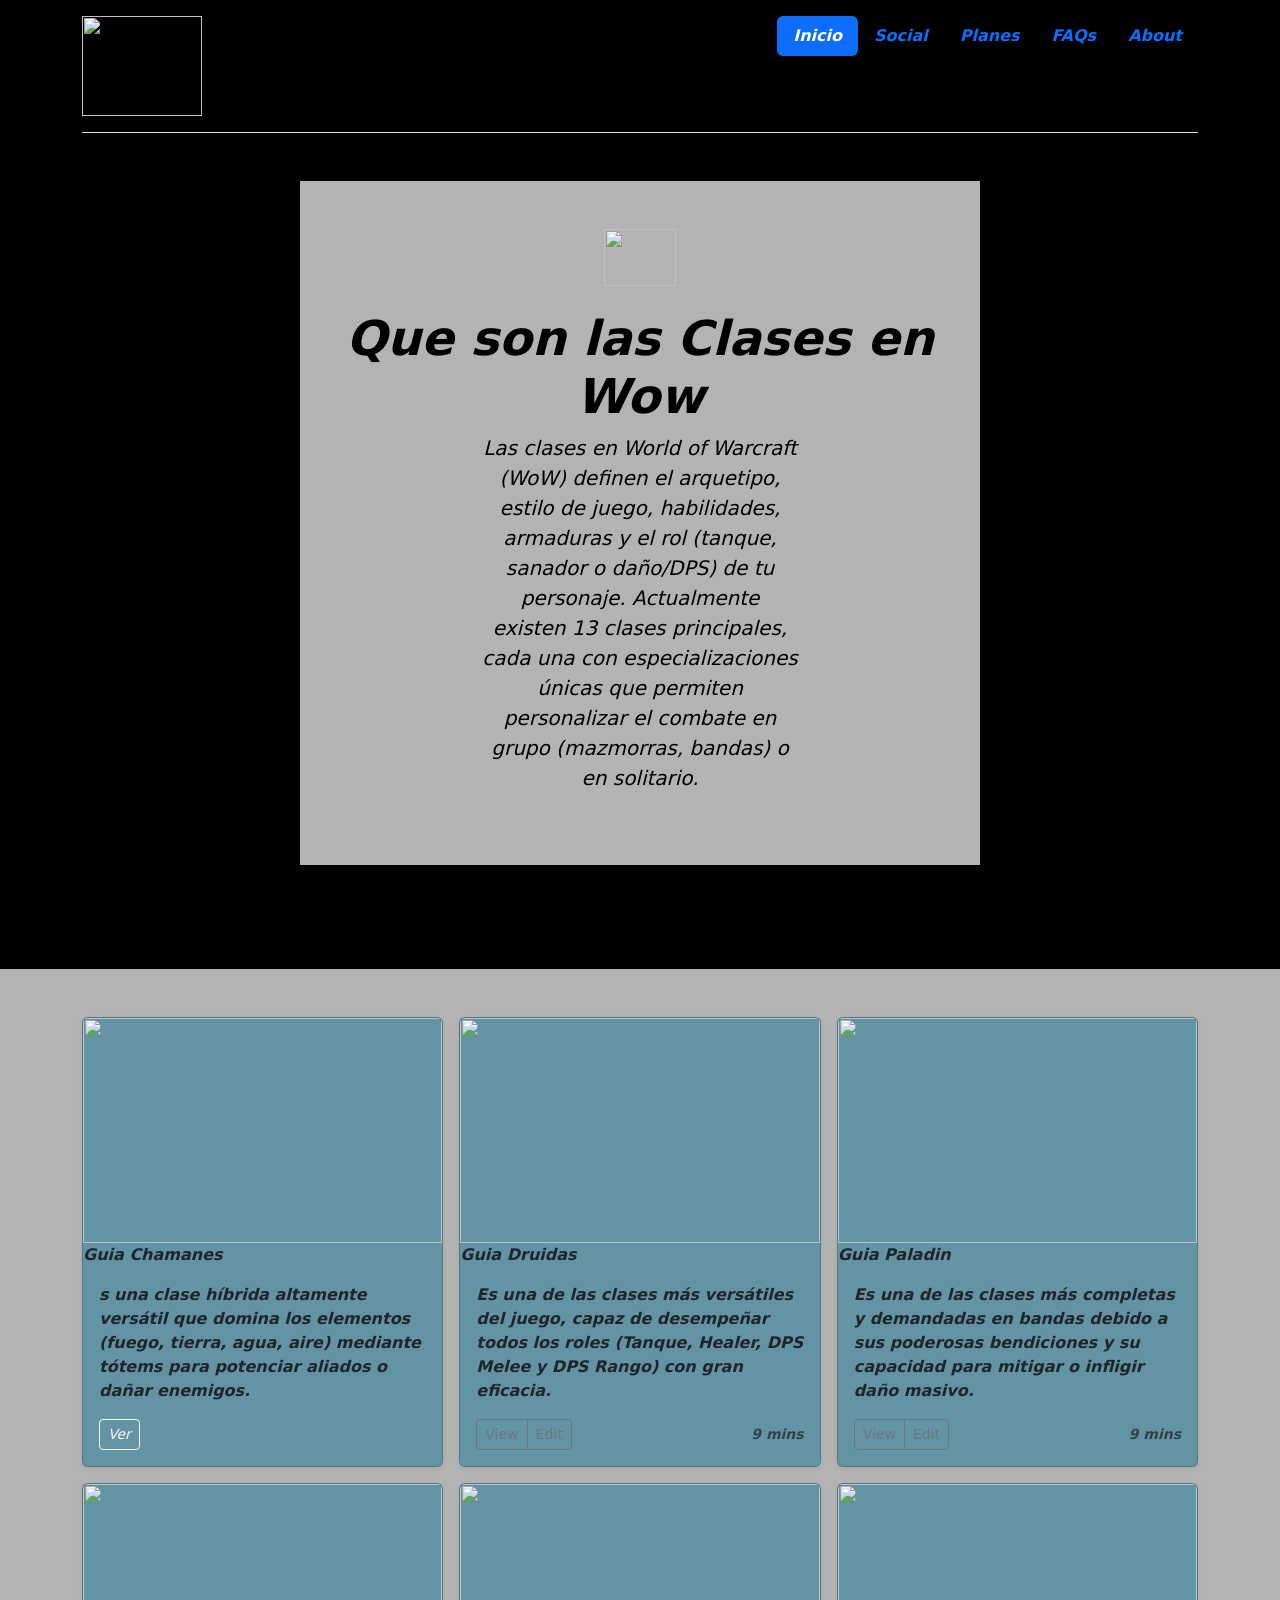
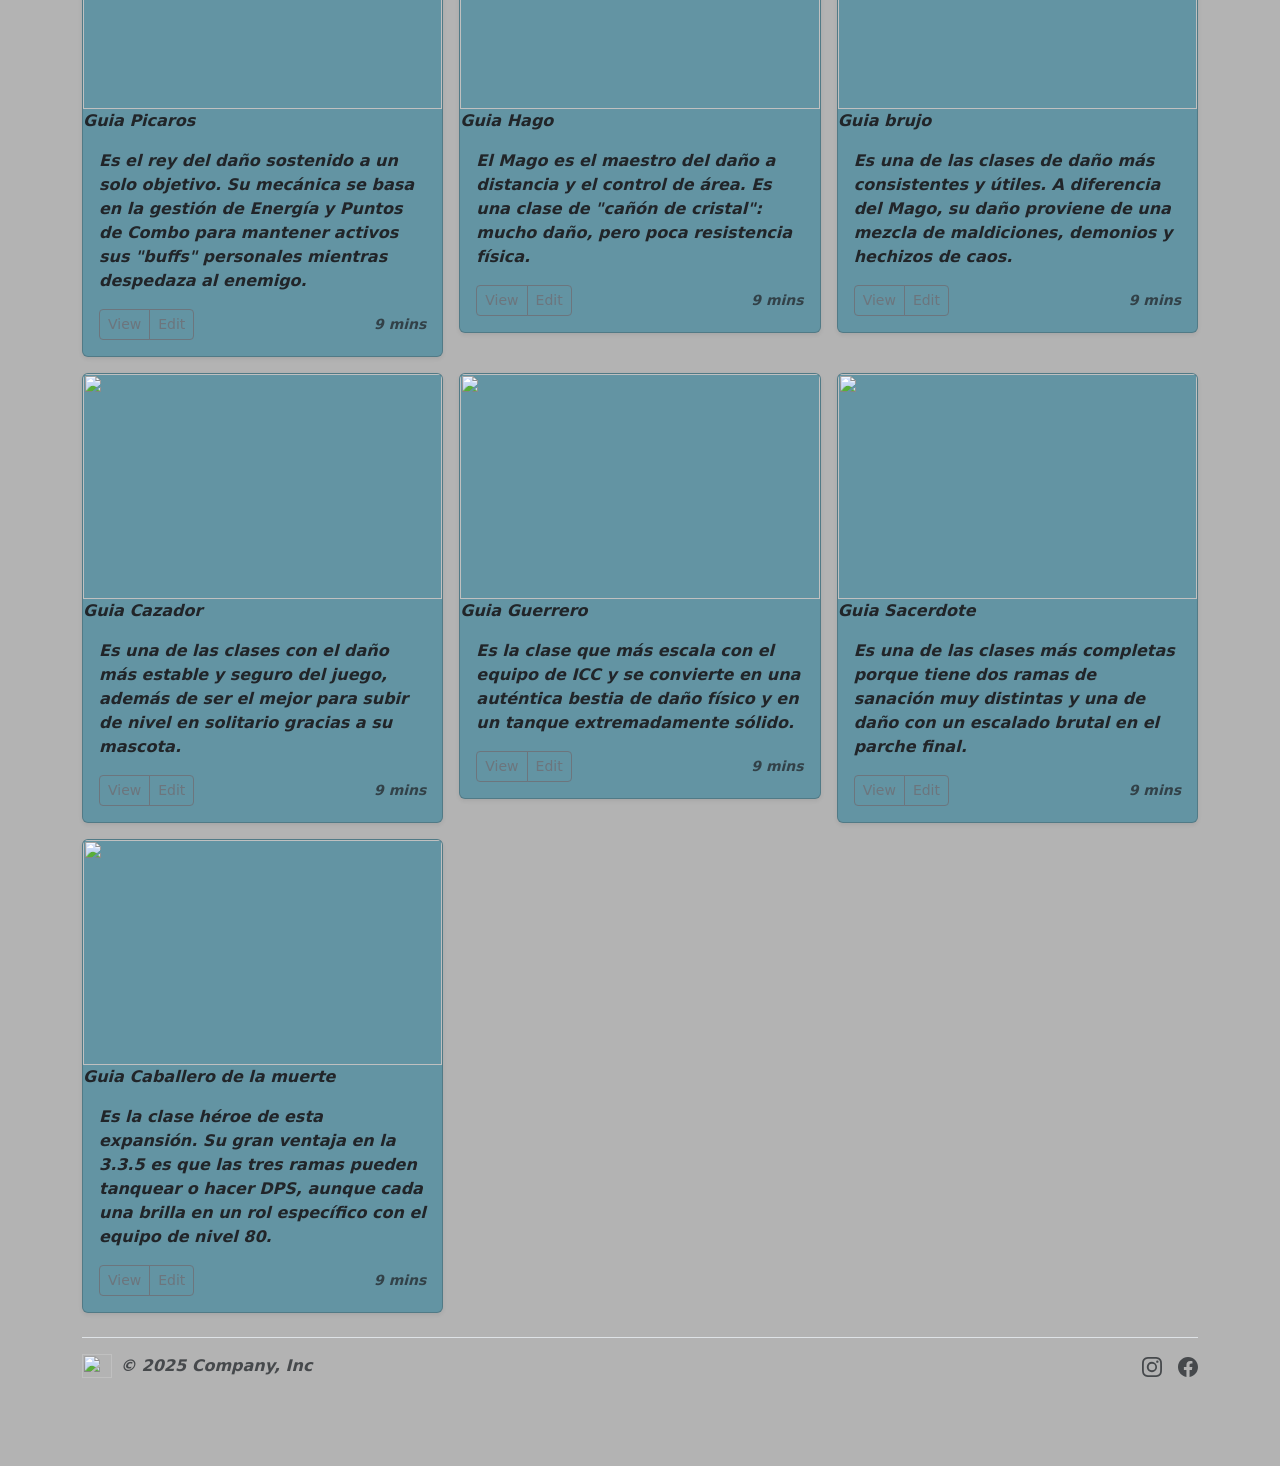
==== commit 89be4b69: "Update index.html" ====
--- a/index.html
+++ b/index.html
@@ -5,7 +5,7 @@
     <meta name="viewport" content="width=device-width, initial-scale=1.0">
     <title>Guia de clases word of warcraft</title>
     <link href="https://cdn.jsdelivr.net/npm/bootstrap@5.3.8/dist/css/bootstrap.min.css" rel="stylesheet" integrity="sha384-sRIl4kxILFvY47J16cr9ZwB07vP4J8+LH7qKQnuqkuIAvNWLzeN8tE5YBujZqJLB" crossorigin="anonymous">
-    <link rel="stylesheet" href="css/estilos.css">
+    <link rel="stylesheet" href="estilos.css">
 </head>
 <body>
     <div class="container"> 
@@ -174,4 +174,4 @@
         </footer> 
     </div>
 </body>
-</html>+</html>
--- a/estilos.css
+++ b/estilos.css
@@ -0,0 +1,70 @@
+
+#experiencia{
+    font-size: large;
+    text-align: center;
+}
+.destacado{
+    color: rgb(83, 83, 178);
+    
+}
+strong{
+     font-weight: normal;
+}
+
+body{
+    background-color: black;
+    color: rgb(0, 0, 0);
+    background-image: url(https://images.wallpapersden.com/image/download/world-of-warcraft-the-lich-king-4k_bWdubGaUmZqaraWkpJRobWllrWZubGg.jpg);
+    font-style: italic;
+    font-weight: bold;
+    
+}
+.mi-caja{
+    background-color: rgba(255, 255, 255, 0.7);
+    width: auto;
+    padding: 5px;
+    margin: 300px;
+    border: 15px;
+    text-align: center;
+}
+h1{
+    color: black;
+    font-weight: bold;
+}
+.bg-body-primary{
+    background-color: rgba(21, 119, 147, 0.5);
+}
+.bg-body-secondary{
+    background-color: rgba(255, 255, 255, 0.7) !important;
+}
+.bg-body-terceario{
+    background-color: rgba(255, 255, 255, 0.5);
+}
+p{
+    font-weight: bold;
+}
+a{
+    color: inherit;
+    text-decoration: none;
+}
+margenes{
+    margin-left: 5%;
+    margin-right: 5%;
+}
+.pixel {
+  font-family: "Jersey 10", sans-serif;
+  font-weight: 400;
+  font-style: normal;
+  text-align: center;
+  color: aqua;
+}
+
+.titulos{
+    color: rgb(0, 0, 0);
+    font-family: Arial, Helvetica, sans-serif;
+}
+.subtitulos{
+        font-weight: bold;
+        color: rgb(0, 0, 0);
+}
+
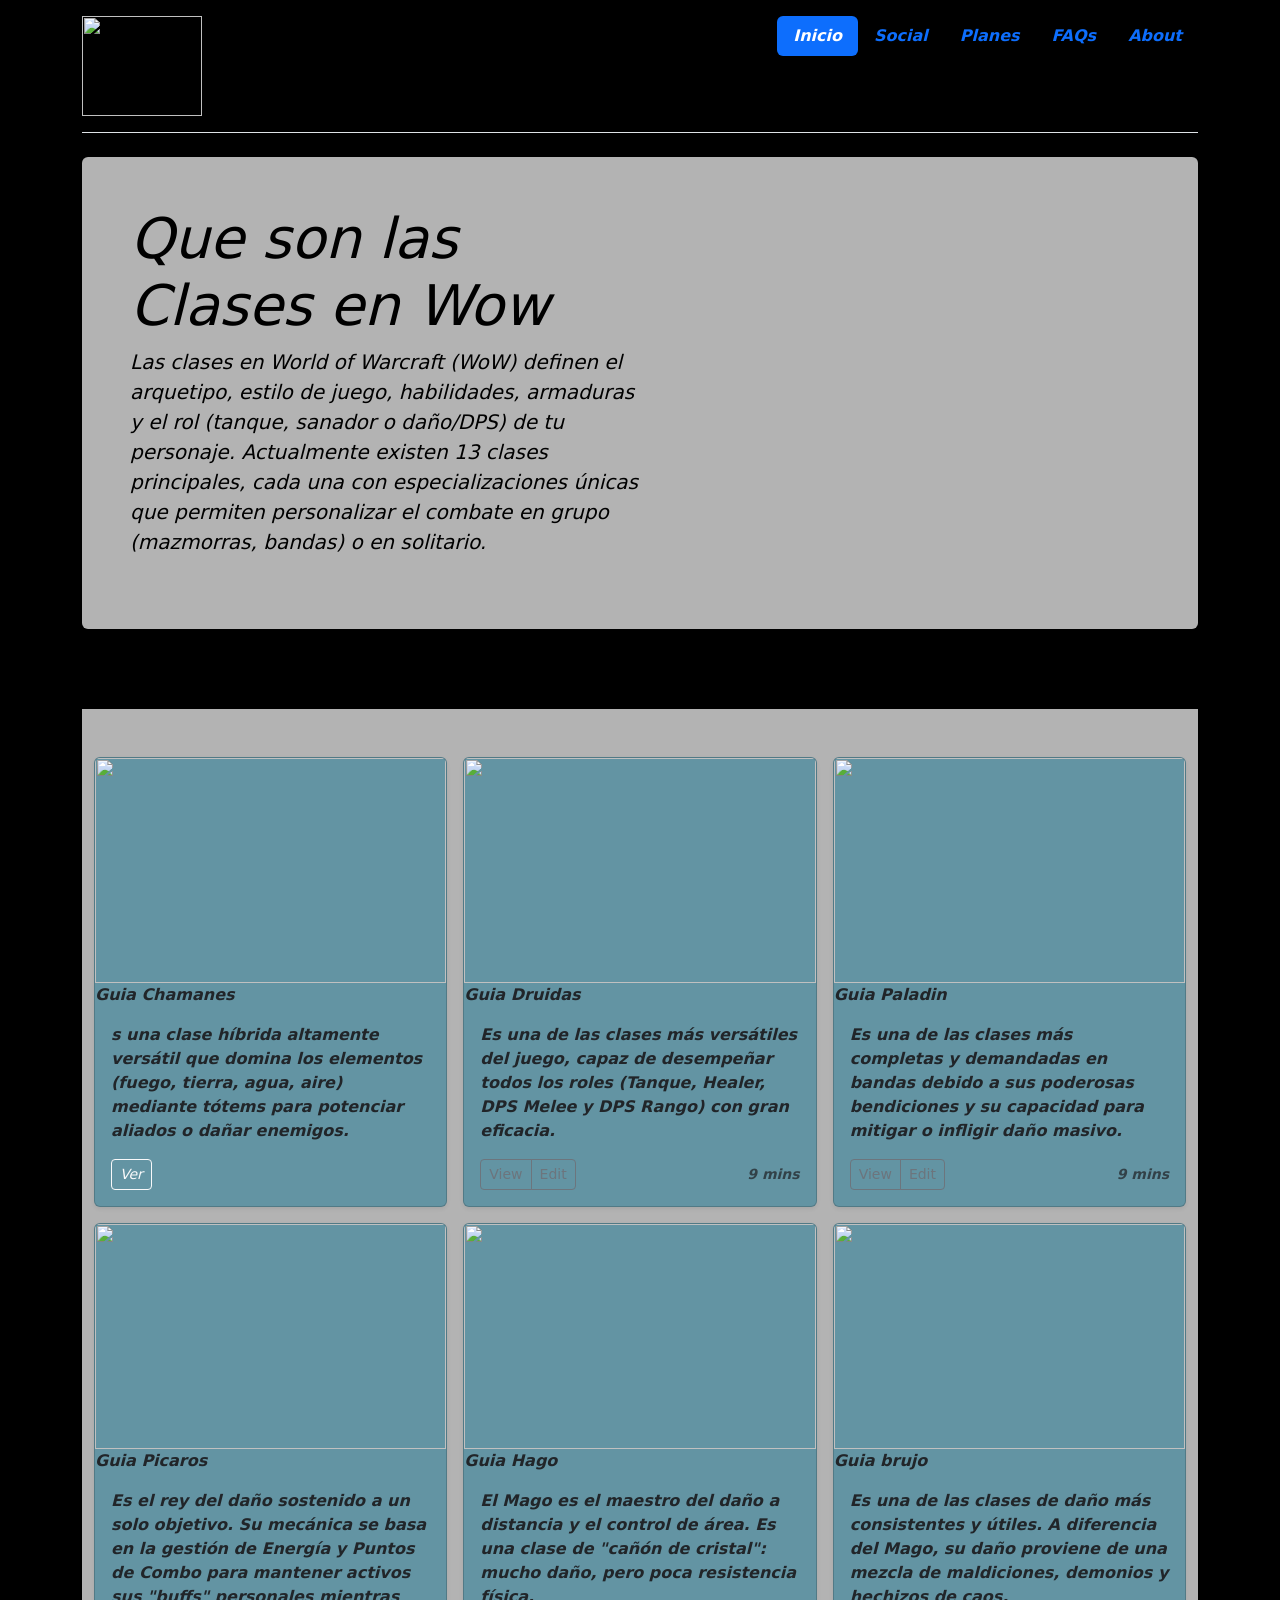
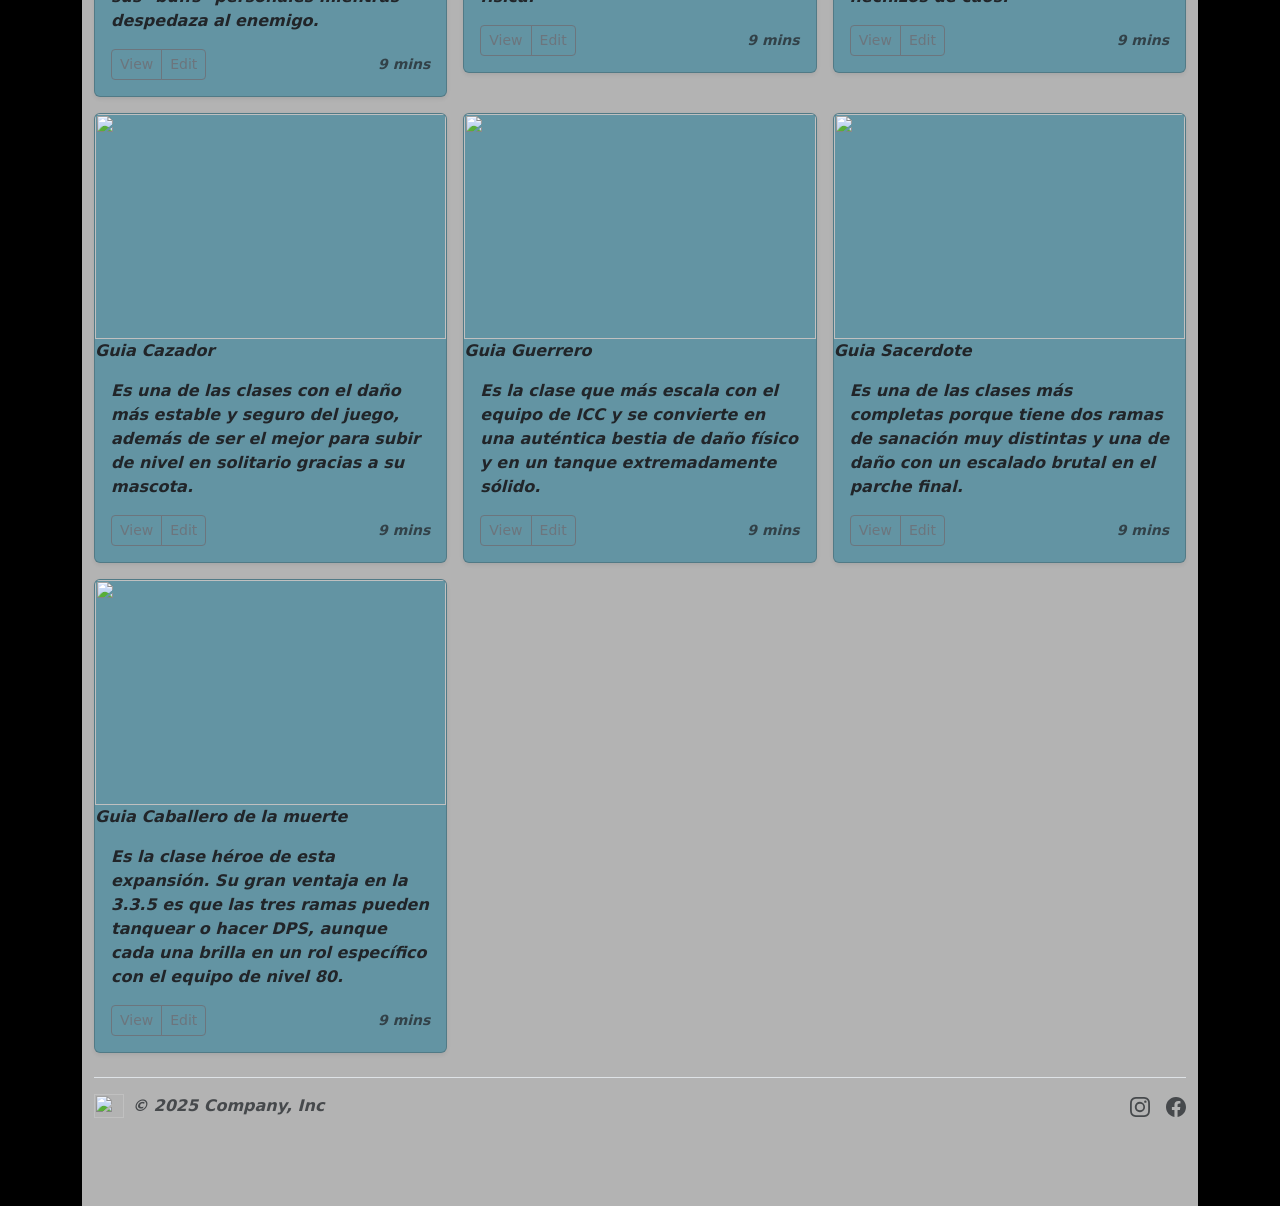
==== commit beace88d: "Update index.html" ====
--- a/index.html
+++ b/index.html
@@ -22,15 +22,15 @@
         </header> 
     </div>
 
-    <div class="px-4 py-5 my-5 text-center mi-caja">
-         <img class="d-block mx-auto mb-4" src="https://upload.wikimedia.org/wikipedia/commons/thumb/e/eb/WoW_icon.svg/960px-WoW_icon.svg.png" alt="" width="72" height="57"> 
-        <h1 class="display-5 fw-bold text-body-emphasis">Que son las Clases en Wow</h1>
-        <div class="col-lg-6 mx-auto"> <p class="lead mb-4">Las clases en World of Warcraft (WoW) definen el arquetipo, estilo de juego, habilidades, armaduras y el rol (tanque, sanador o daño/DPS) de tu personaje. Actualmente existen 13 clases principales, cada una con especializaciones únicas que permiten personalizar el combate en grupo (mazmorras, bandas) o en solitario.</p> 
-            <div class="d-grid gap-2 d-sm-flex justify-content-sm-center"> 
-                <!---<button type="button" class="btn btn-primary btn-lg px-4 gap-3">Primary button</button> <button type="button" class="btn btn-outline-secondary btn-lg px-4">Secondary</button>--->
-            </div> 
+        <main class="container"> 
+    <div class="p-4 p-md-5 mb-4 rounded text-body-emphasis bg-body-secondary"> 
+        <div class="col-lg-6 px-0"> 
+            <h1 class="display-4 fst-italic">Que son las Clases en Wow</h1> 
+            <p class="lead mb-4 p"><b>Las clases en World of Warcraft (WoW) definen el arquetipo, estilo de juego, habilidades, armaduras y el rol (tanque, sanador o daño/DPS) de tu personaje. Actualmente existen 13 clases principales, cada una con especializaciones únicas que permiten personalizar el combate en grupo (mazmorras, bandas) o en solitario.</b></p> 
         </div> 
-    </div>
+    </div>  
+</div> 
+</div> 
 
 <h1 class="margenes">Seleciona tu clase:s</h1>
 
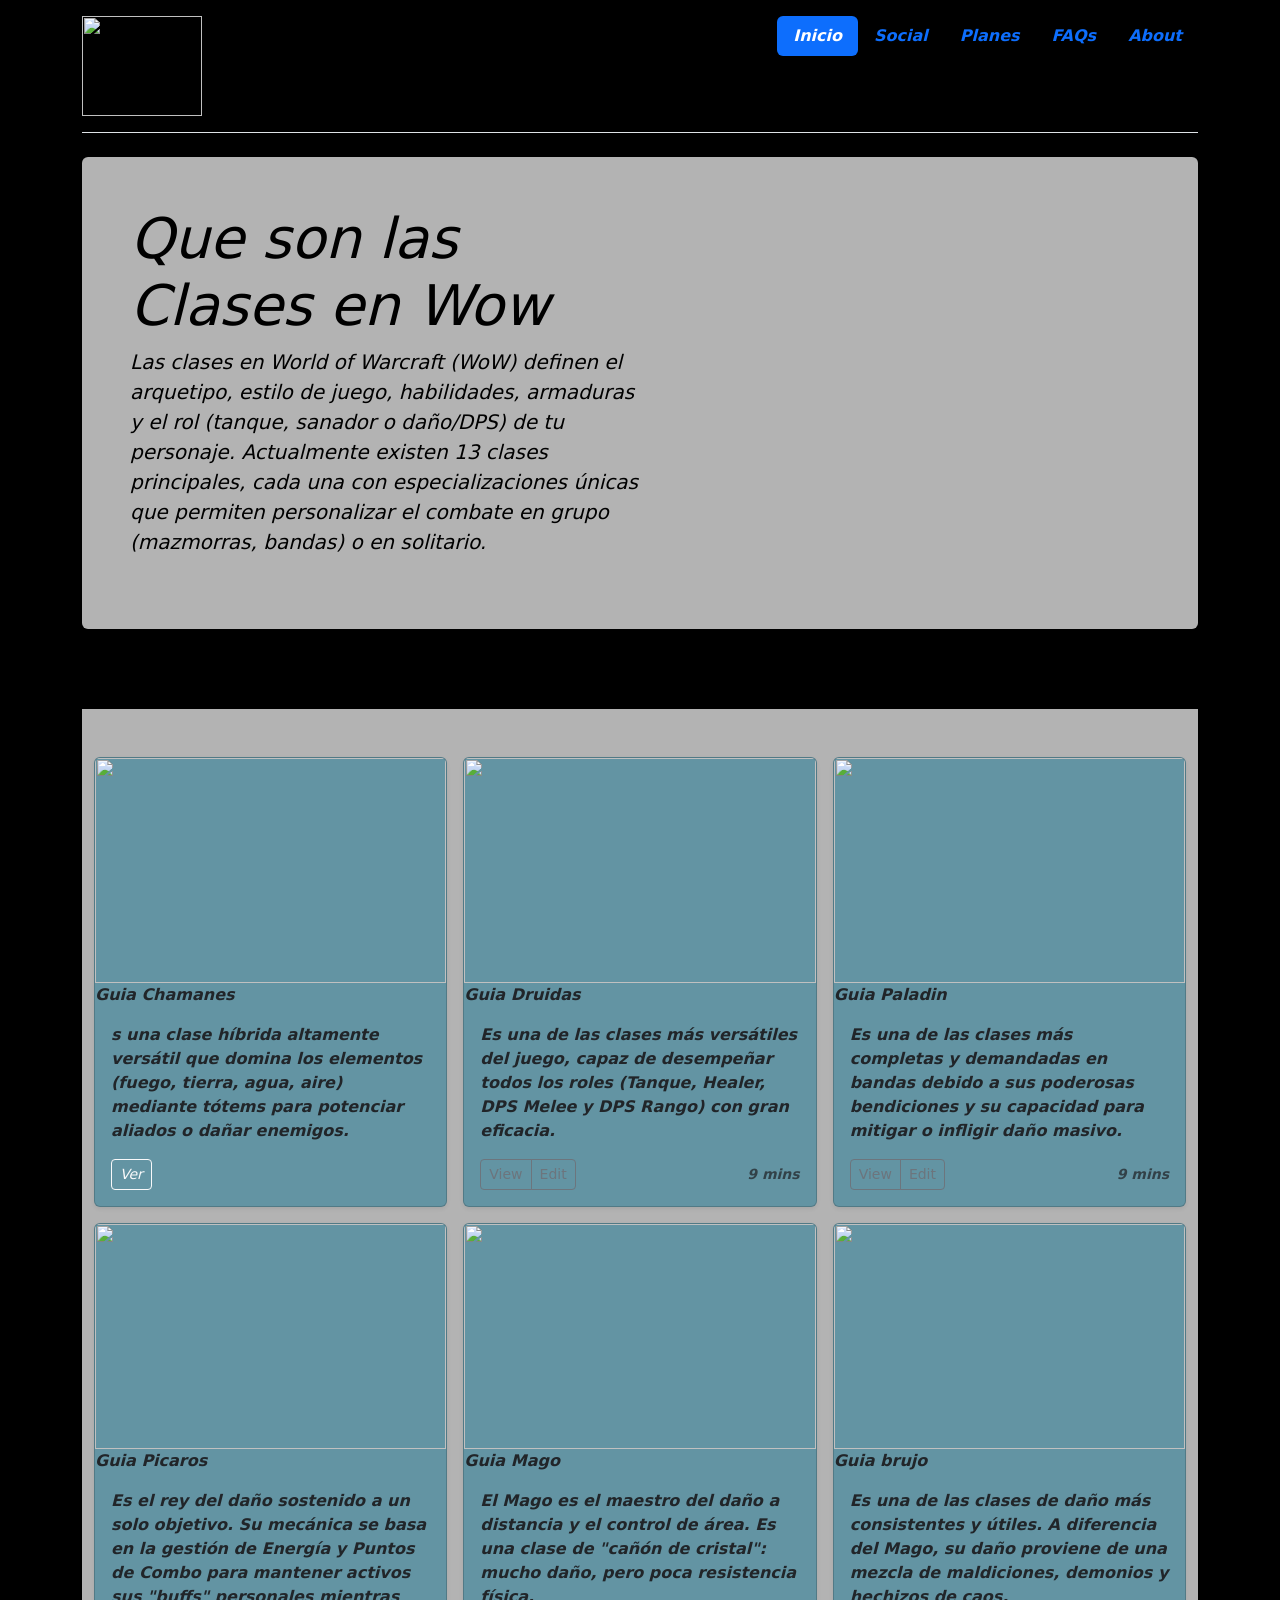
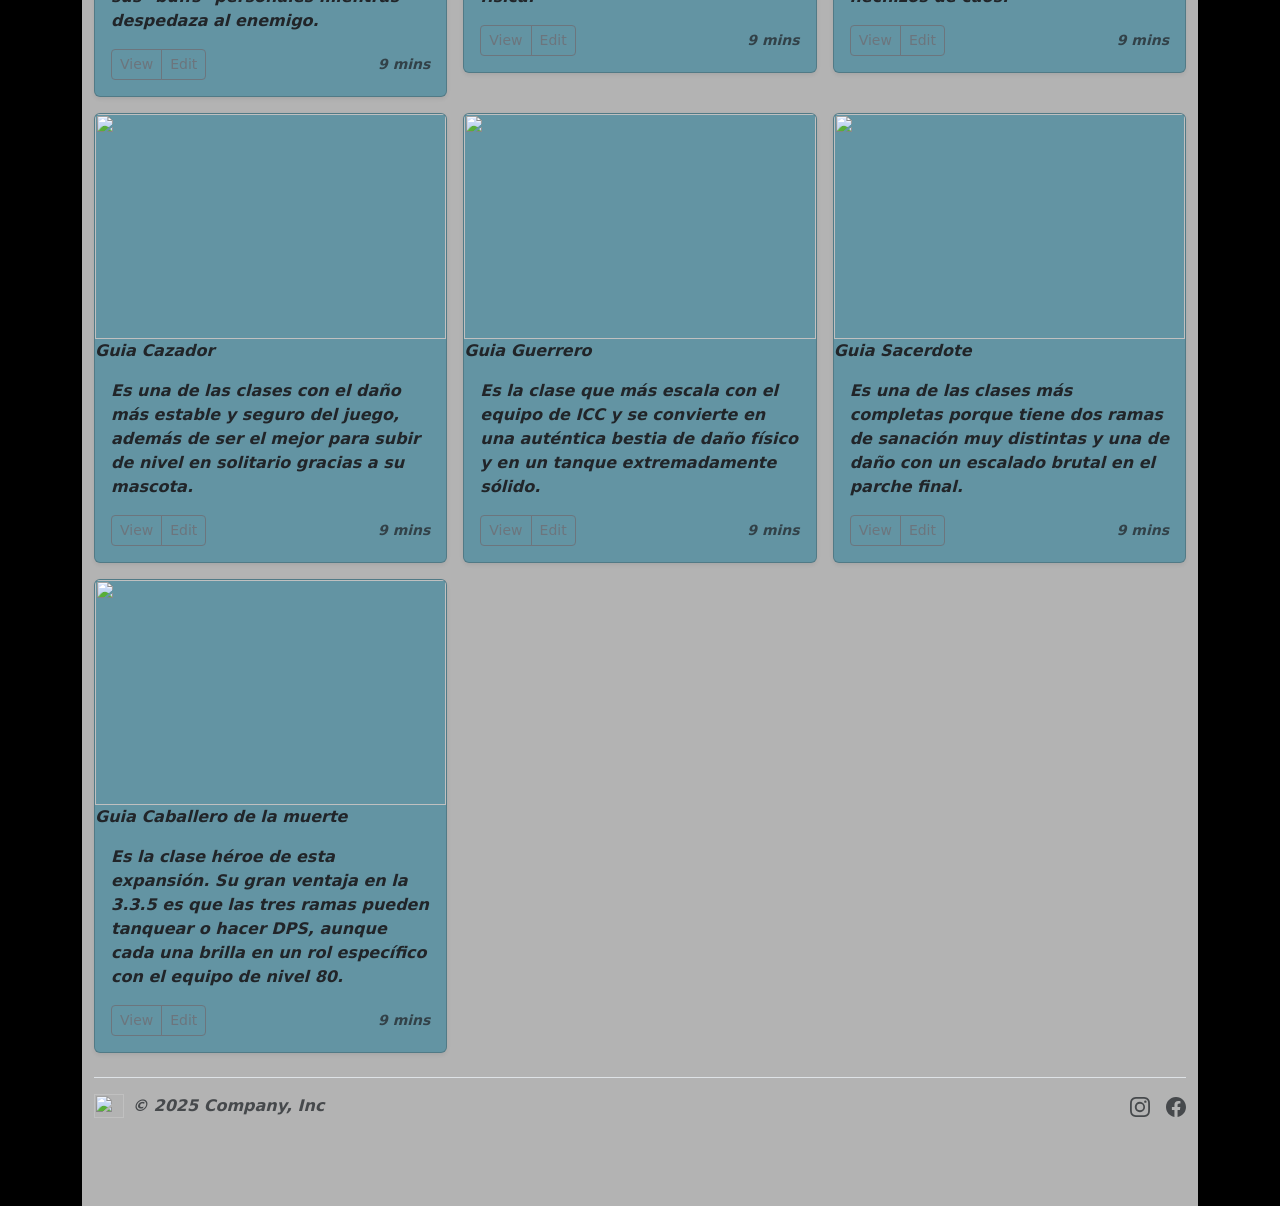
==== commit 37668798: "Update index.html" ====
--- a/index.html
+++ b/index.html
@@ -90,7 +90,7 @@
                 <div class="col"> 
                     <div class="card shadow-sm bg-body-primary"> 
                         <img src="https://wotlk.ultimowow.com/static/uploads/screenshots/thumb/549.jpg" aria-label="Placeholder: Thumbnail" class="bd-placeholder-img card-img-top" height="225" preserveAspectRatio="xMidYMid slice" role="img" width="100%" xmlns="http://www.w3.org/2000/svg"><title>Placeholder</title>
-                        <rect width="100%" height="100%" fill="#55595c"></rect><text x="50%" y="50%" fill="#eceeef" dy=".3em">Guia Hago</text></svg> 
+                        <rect width="100%" height="100%" fill="#55595c"></rect><text x="50%" y="50%" fill="#eceeef" dy=".3em">Guia Mago</text></svg> 
                     <div class="card-body"> <p class="card-text">El Mago es el maestro del daño a distancia y el control de área. Es una clase de "cañón de cristal": mucho daño, pero poca resistencia física.</p> 
                         <div class="d-flex justify-content-between align-items-center"> 
                         <div class="btn-group"> <button type="button" class="btn btn-sm btn-outline-secondary">View</button> <button type="button" class="btn btn-sm btn-outline-secondary">Edit</button> 
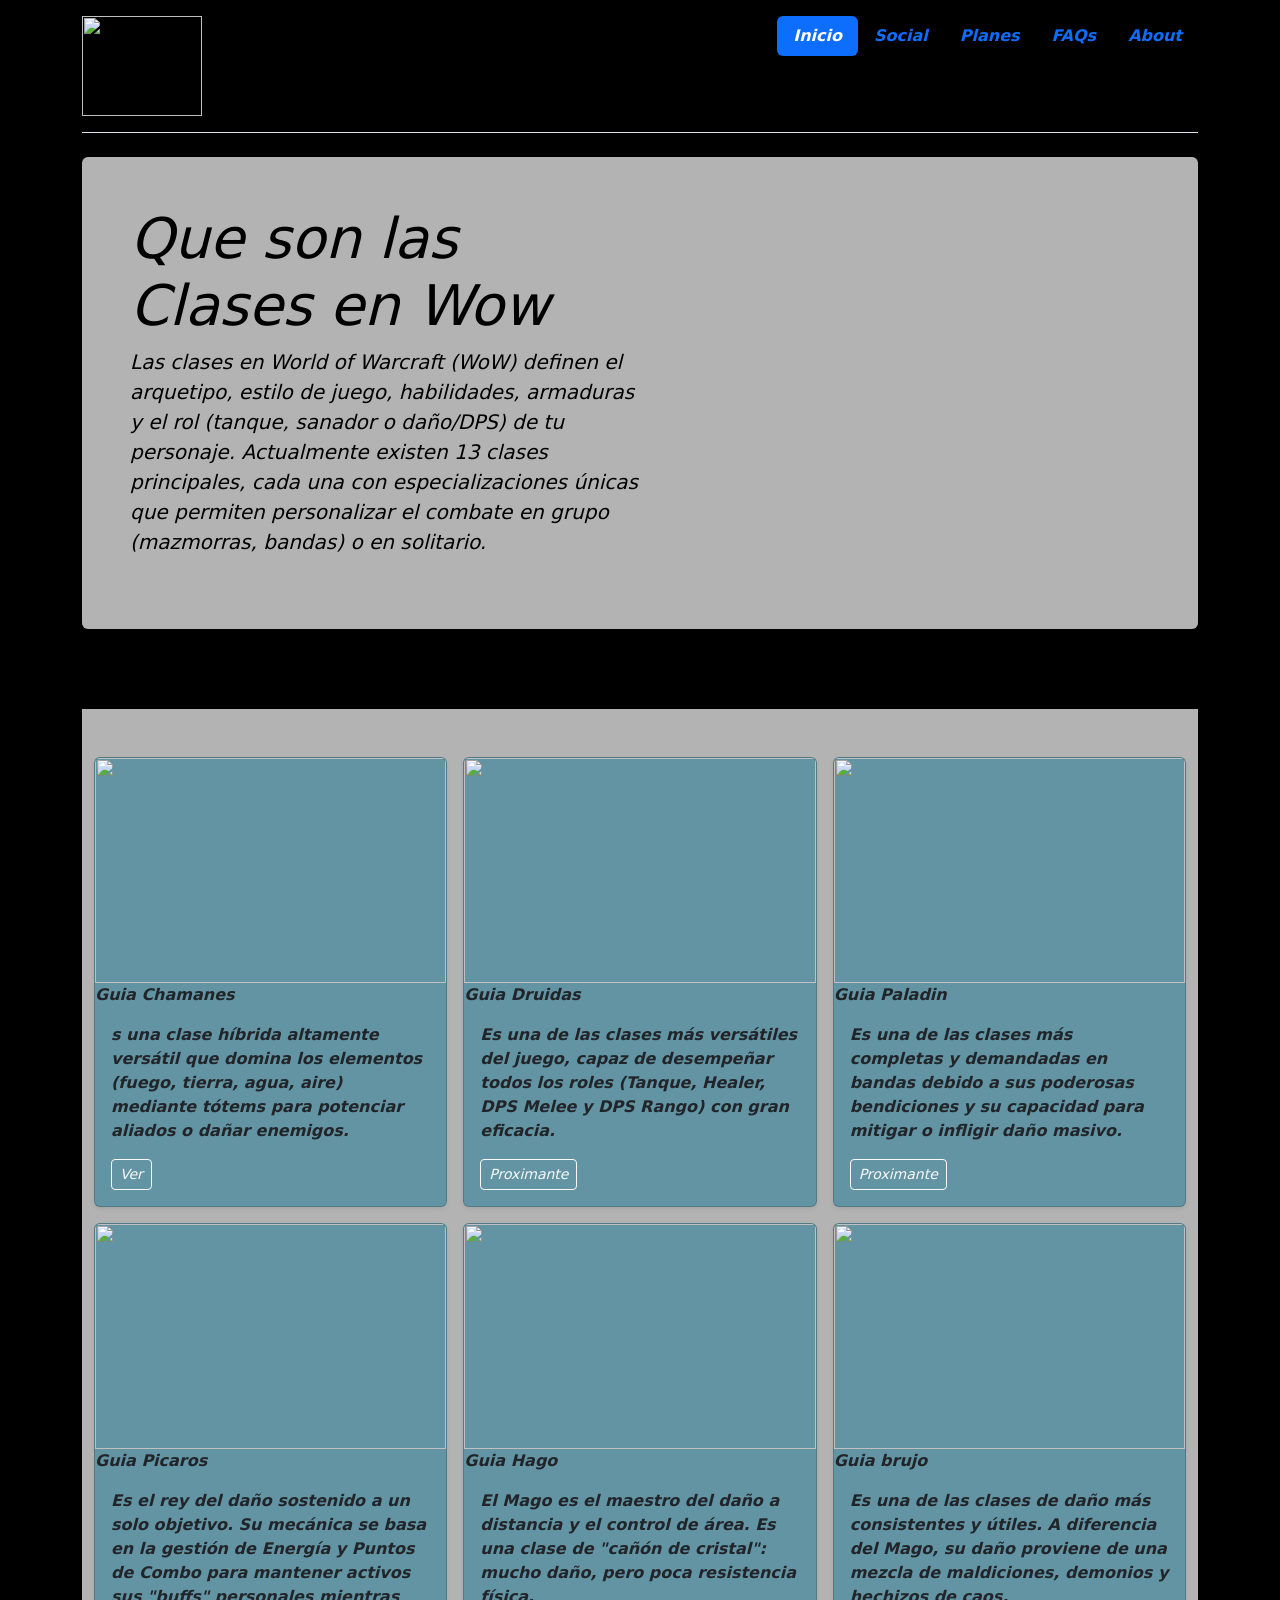
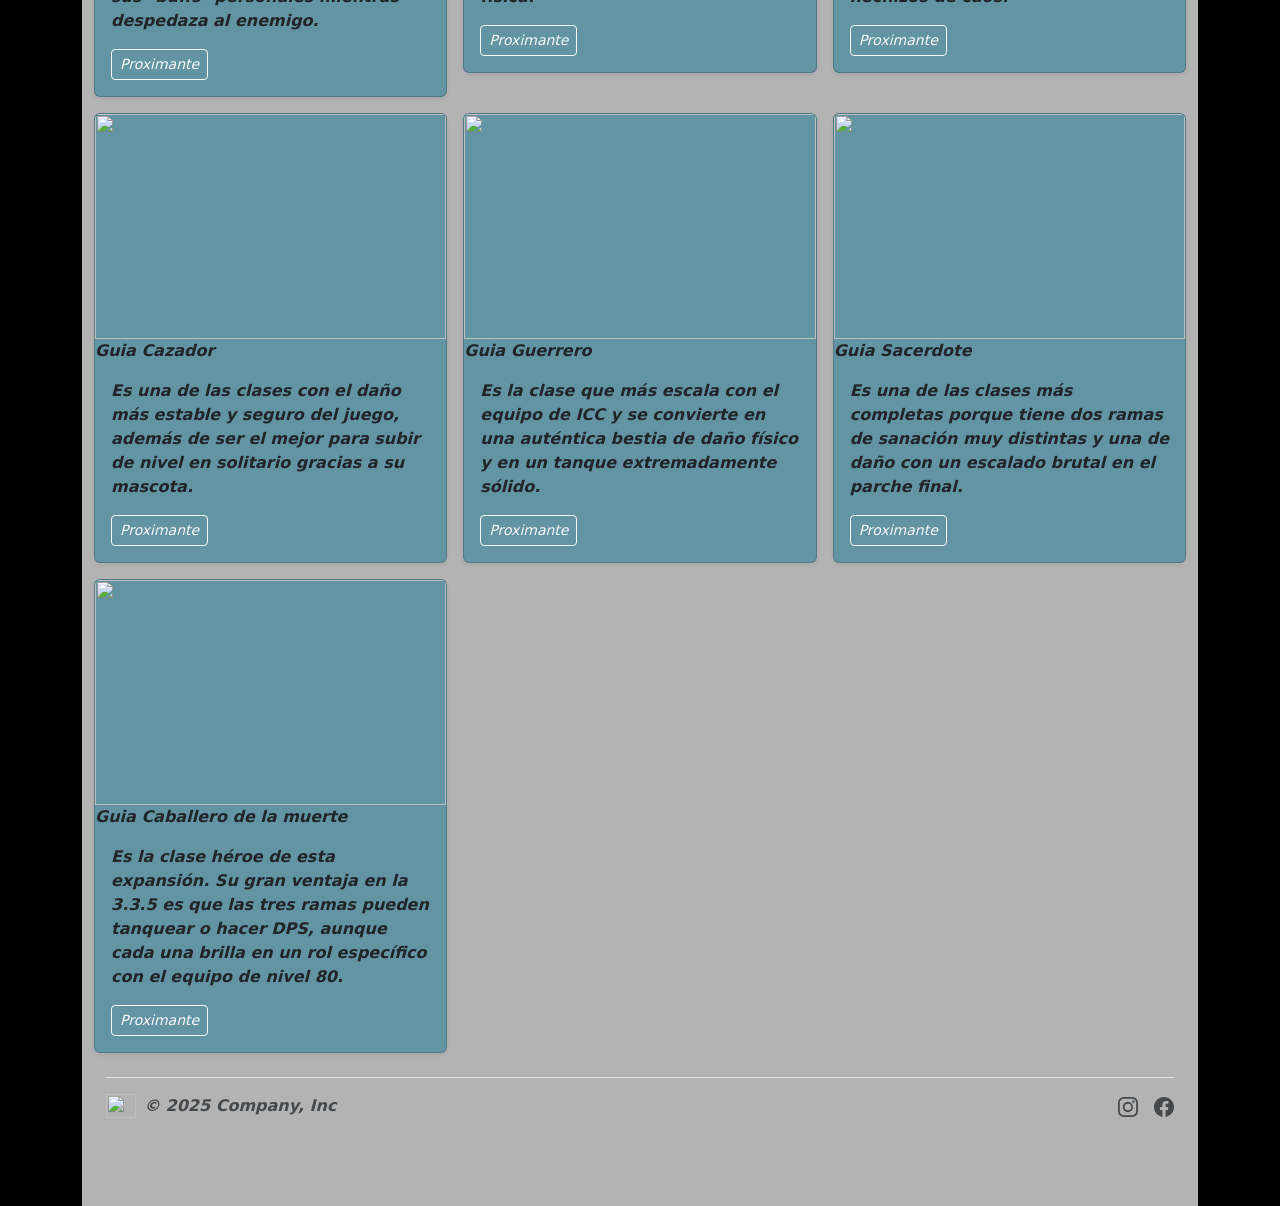
==== commit c9d6150b: "Update index.html" ====
--- a/index.html
+++ b/index.html
@@ -47,7 +47,7 @@
                             <p class="card-text"><Em></Em>s una clase híbrida altamente versátil que domina los elementos (fuego, tierra, agua, aire) mediante tótems para potenciar aliados o dañar enemigos.</p> 
                             <div class="d-flex justify-content-between align-items-center"> 
                             <div class="btn-group">
-                                <a href="Guia Chamanes.html" <button type="button" class="btn btn-sm btn-outline-light">Ver</button></a>
+                                <a href="Guia Chamanes.html" button type="button" class="btn btn-sm btn-outline-light">Ver</button></a>
                             </div> 
                             <small class="text-body-secondary"></small> </div> 
                         </div>
@@ -59,7 +59,8 @@
                         <rect width="100%" height="100%" fill="#55595c"></rect><text x="50%" y="50%" fill="#eceeef" dy=".3em">Guia Druidas</text></svg> 
                         <div class="card-body"> <p class="card-text">Es una de las clases más versátiles del juego, capaz de desempeñar todos los roles (Tanque, Healer, DPS Melee y DPS Rango) con gran eficacia.</p> 
                             <div class="d-flex justify-content-between align-items-center"> 
-                            <div class="btn-group"> <button type="button" class="btn btn-sm btn-outline-secondary">View</button> <button type="button" class="btn btn-sm btn-outline-secondary">Edit</button> </div> <small class="text-body-secondary">9 mins</small> 
+                            <div class="btn-group"> 
+                                <a href="#" button type="button" class="btn btn-sm btn-outline-light">Proximante</button></a> </div> 
                         </div> 
                     </div> 
                 </div> 
@@ -70,8 +71,8 @@
                     <rect width="100%" height="100%" fill="#55595c"></rect><text x="50%" y="50%" fill="#eceeef" dy=".3em">Guia Paladin</text></svg> 
                     <div class="card-body"> <p class="card-text">Es una de las clases más completas y demandadas en bandas debido a sus poderosas bendiciones y su capacidad para mitigar o infligir daño masivo. </p> 
                         <div class="d-flex justify-content-between align-items-center"> 
-                        <div class="btn-group"> <button type="button" class="btn btn-sm btn-outline-secondary">View</button> <button type="button" class="btn btn-sm btn-outline-secondary">Edit</button> </div>
-                         <small class="text-body-secondary">9 mins</small> 
+                        <div class="btn-group"> 
+                            <a href="#" button type="button" class="btn btn-sm btn-outline-light">Proximante</button></a> </div>
                         </div> 
                     </div> 
                 </div> 
@@ -81,8 +82,9 @@
                             <img src="https://wotlk.ultimowow.com/static/uploads/screenshots/thumb/547.jpg" aria-label="Placeholder: Thumbnail" class="bd-placeholder-img card-img-top" height="225" preserveAspectRatio="xMidYMid slice" role="img" width="100%" xmlns="http://www.w3.org/2000/svg"><title>Placeholder</title>
                                 <rect width="100%" height="100%" fill="#55595c"></rect><text x="50%" y="50%" fill="#eceeef" dy=".3em">Guia Picaros</text></svg> 
                             <div class="card-body"> <p class="card-text">Es el rey del daño sostenido a un solo objetivo. Su mecánica se basa en la gestión de Energía y Puntos de Combo para mantener activos sus "buffs" personales mientras despedaza al enemigo.</p> 
-                                <div class="d-flex justify-content-between align-items-center"> <div class="btn-group"> <button type="button" class="btn btn-sm btn-outline-secondary">View</button> <button type="button" class="btn btn-sm btn-outline-secondary">Edit</button> 
-                                </div> <small class="text-body-secondary">9 mins</small> 
+                                <div class="d-flex justify-content-between align-items-center">
+                                     <div class="btn-group"> 
+                                        <a href="#" button type="button" class="btn btn-sm btn-outline-light">Proximante</button></a> </div>
                             </div> 
                         </div> 
                     </div> 
@@ -90,11 +92,11 @@
                 <div class="col"> 
                     <div class="card shadow-sm bg-body-primary"> 
                         <img src="https://wotlk.ultimowow.com/static/uploads/screenshots/thumb/549.jpg" aria-label="Placeholder: Thumbnail" class="bd-placeholder-img card-img-top" height="225" preserveAspectRatio="xMidYMid slice" role="img" width="100%" xmlns="http://www.w3.org/2000/svg"><title>Placeholder</title>
-                        <rect width="100%" height="100%" fill="#55595c"></rect><text x="50%" y="50%" fill="#eceeef" dy=".3em">Guia Mago</text></svg> 
+                        <rect width="100%" height="100%" fill="#55595c"></rect><text x="50%" y="50%" fill="#eceeef" dy=".3em">Guia Hago</text></svg> 
                     <div class="card-body"> <p class="card-text">El Mago es el maestro del daño a distancia y el control de área. Es una clase de "cañón de cristal": mucho daño, pero poca resistencia física.</p> 
                         <div class="d-flex justify-content-between align-items-center"> 
-                        <div class="btn-group"> <button type="button" class="btn btn-sm btn-outline-secondary">View</button> <button type="button" class="btn btn-sm btn-outline-secondary">Edit</button> 
-                        </div> <small class="text-body-secondary">9 mins</small> 
+                        <div class="btn-group"> 
+                            <a href="#" button type="button" class="btn btn-sm btn-outline-light">Proximante</button></a> </div>
                     </div>
                  </div> 
                 </div> 
@@ -105,8 +107,8 @@
                 <rect width="100%" height="100%" fill="#55595c"></rect><text x="50%" y="50%" fill="#eceeef" dy=".3em">Guia brujo</text></svg> 
                 <div class="card-body"> <p class="card-text">Es una de las clases de daño más consistentes y útiles. A diferencia del Mago, su daño proviene de una mezcla de maldiciones, demonios y hechizos de caos.</p>
                     <div class="d-flex justify-content-between align-items-center"> 
-                        <div class="btn-group"> <button type="button" class="btn btn-sm btn-outline-secondary">View</button> <button type="button" class="btn btn-sm btn-outline-secondary">Edit</button> 
-                        </div> <small class="text-body-secondary">9 mins</small> 
+                        <div class="btn-group"> 
+                            <a href="#" button type="button" class="btn btn-sm btn-outline-light">Proximante</button></a> </div>
                     </div> 
                 </div> 
             </div> 
@@ -116,8 +118,9 @@
                 <img src="https://i.pinimg.com/474x/b1/81/2c/b1812c9636262ce62de49f586ca49f18.jpg" aria-label="Placeholder: Thumbnail" class="bd-placeholder-img card-img-top" height="225" preserveAspectRatio="xMidYMid slice" role="img" width="100%" xmlns="http://www.w3.org/2000/svg"><title>Placeholder</title>
                 <rect width="100%" height="100%" fill="#55595c"></rect><text x="50%" y="50%" fill="#eceeef" dy=".3em">Guia Cazador</text></svg> 
                 <div class="card-body"> <p class="card-text"> Es una de las clases con el daño más estable y seguro del juego, además de ser el mejor para subir de nivel en solitario gracias a su mascota.</p> 
-                    <div class="d-flex justify-content-between align-items-center"> <div class="btn-group"> <button type="button" class="btn btn-sm btn-outline-secondary">View</button> <button type="button" class="btn btn-sm btn-outline-secondary">Edit</button> 
-                    </div> <small class="text-body-secondary">9 mins</small> 
+                    <div class="d-flex justify-content-between align-items-center"> 
+                        <div class="btn-group">
+                             <a href="#" button type="button" class="btn btn-sm btn-outline-light">Proximante</button></a> </div>
                 </div> 
             </div> 
         </div> 
@@ -127,9 +130,9 @@
             <img src="https://wow.zamimg.com/uploads/screenshots/normal/216488-guerrero.jpg" aria-label="Placeholder: Thumbnail" class="bd-placeholder-img card-img-top" height="225" preserveAspectRatio="xMidYMid slice" role="img" width="100%" xmlns="http://www.w3.org/2000/svg"><title>Placeholder</title>
             <rect width="100%" height="100%" fill="#55595c"></rect><text x="50%" y="50%" fill="#eceeef" dy=".3em">Guia Guerrero</text></svg> 
         <div class="card-body"> <p class="card-text">Es la clase que más escala con el equipo de ICC y se convierte en una auténtica bestia de daño físico y en un tanque extremadamente sólido.</p> 
-            <div class="d-flex justify-content-between align-items-center"> <div class="btn-group"> <button type="button" class="btn btn-sm btn-outline-secondary">View</button> <button type="button" class="btn btn-sm btn-outline-secondary">Edit</button> 
-            </div> 
-            <small class="text-body-secondary">9 mins</small> 
+            <div class="d-flex justify-content-between align-items-center"> 
+                <div class="btn-group"> 
+                    <a href="#" button type="button" class="btn btn-sm btn-outline-light">Proximante</button></a> </div>
         </div> 
     </div> 
 </div> 
@@ -138,9 +141,9 @@
     <div class="card shadow-sm bg-body-primary"> 
     <img src="https://wow.zamimg.com/uploads/screenshots/normal/216493-sacerdote.jpg" aria-label="Placeholder: Thumbnail" class="bd-placeholder-img card-img-top" height="225" preserveAspectRatio="xMidYMid slice" role="img" width="100%" xmlns="http://www.w3.org/2000/svg"><title>Placeholder</title>
     <rect width="100%" height="100%" fill="#55595c"></rect><text x="50%" y="50%" fill="#eceeef" dy=".3em">Guia Sacerdote</text></svg> 
-    <div class="card-body"> <p class="card-text">Es una de las clases más completas porque tiene dos ramas de sanación muy distintas y una de daño con un escalado brutal en el parche final.</p> <div class="d-flex justify-content-between align-items-center"> <div class="btn-group"> <button type="button" class="btn btn-sm btn-outline-secondary">View</button> <button type="button" class="btn btn-sm btn-outline-secondary">Edit</button> 
-    </div> 
-    <small class="text-body-secondary">9 mins</small> 
+    <div class="card-body"> <p class="card-text">Es una de las clases más completas porque tiene dos ramas de sanación muy distintas y una de daño con un escalado brutal en el parche final.</p> <div class="d-flex justify-content-between align-items-center"> 
+        <div class="btn-group"> 
+            <a href="#" button type="button" class="btn btn-sm btn-outline-light">Proximante</button></a> </div>
 </div> 
 </div>
 </div>
@@ -150,9 +153,9 @@
                 <img src="https://encrypted-tbn0.gstatic.com/images?q=tbn:ANd9GcS3ag0k0D2wpBwrofjx6aGyeQgWhwiLzQjiuA&s" aria-label="Placeholder: Thumbnail" class="bd-placeholder-img card-img-top" height="225" preserveAspectRatio="xMidYMid slice" role="img" width="100%" xmlns="http://www.w3.org/2000/svg"><title>Placeholder</title>
                 <rect width="100%" height="100%" fill="#55595c"></rect><text x="50%" y="50%" fill="#eceeef" dy=".3em">Guia Caballero de la muerte</text></svg> 
                 <div class="card-body"> <p class="card-text"> Es la clase héroe de esta expansión. Su gran ventaja en la 3.3.5 es que las tres ramas pueden tanquear o hacer DPS, aunque cada una brilla en un rol específico con el equipo de nivel 80.</p> 
-                    <div class="d-flex justify-content-between align-items-center"> <div class="btn-group"> <button type="button" class="btn btn-sm btn-outline-secondary">View</button> <button type="button" class="btn btn-sm btn-outline-secondary">Edit</button> 
-                    </div> <small class="text-body-secondary">9 mins</small> 
-                </div> 
+                    <div class="d-flex justify-content-between align-items-center"> 
+                        <div class="btn-group"> 
+                            <a href="#" button type="button" class="btn btn-sm btn-outline-light">Proximante</button></a> </div>
             </div> 
         </div> 
 </div> 
@@ -166,12 +169,15 @@
                 <span class="mb-3 mb-md-0 text-body-secondary">© 2025 Company, Inc</span>
          </div> 
              <ul class="nav col-md-4 justify-content-end list-unstyled d-flex"> 
-                <li class="ms-3"><a class="text-body-secondary" href="https://www.instagram.com/?hl=es-la" aria-label="Instagram"><svg xmlns="http://www.w3.org/2000/svg" width="20" height="20" fill="currentColor" class="bi bi-instagram" viewBox="0 0 16 16">
+                <li class="ms-3"><a class="text-body-secondary" href="https://www.instagram.com/erickandres.chaconmendoza/" aria-label="Instagram"><svg xmlns="http://www.w3.org/2000/svg" width="20" height="20" fill="currentColor" class="bi bi-instagram" viewBox="0 0 16 16">
   <path d="M8 0C5.829 0 5.556.01 4.703.048 3.85.088 3.269.222 2.76.42a3.9 3.9 0 0 0-1.417.923A3.9 3.9 0 0 0 .42 2.76C.222 3.268.087 3.85.048 4.7.01 5.555 0 5.827 0 8.001c0 2.172.01 2.444.048 3.297.04.852.174 1.433.372 1.942.205.526.478.972.923 1.417.444.445.89.719 1.416.923.51.198 1.09.333 1.942.372C5.555 15.99 5.827 16 8 16s2.444-.01 3.298-.048c.851-.04 1.434-.174 1.943-.372a3.9 3.9 0 0 0 1.416-.923c.445-.445.718-.891.923-1.417.197-.509.332-1.09.372-1.942C15.99 10.445 16 10.173 16 8s-.01-2.445-.048-3.299c-.04-.851-.175-1.433-.372-1.941a3.9 3.9 0 0 0-.923-1.417A3.9 3.9 0 0 0 13.24.42c-.51-.198-1.092-.333-1.943-.372C10.443.01 10.172 0 7.998 0zm-.717 1.442h.718c2.136 0 2.389.007 3.232.046.78.035 1.204.166 1.486.275.373.145.64.319.92.599s.453.546.598.92c.11.281.24.705.275 1.485.039.843.047 1.096.047 3.231s-.008 2.389-.047 3.232c-.035.78-.166 1.203-.275 1.485a2.5 2.5 0 0 1-.599.919c-.28.28-.546.453-.92.598-.28.11-.704.24-1.485.276-.843.038-1.096.047-3.232.047s-2.39-.009-3.233-.047c-.78-.036-1.203-.166-1.485-.276a2.5 2.5 0 0 1-.92-.598 2.5 2.5 0 0 1-.6-.92c-.109-.281-.24-.705-.275-1.485-.038-.843-.046-1.096-.046-3.233s.008-2.388.046-3.231c.036-.78.166-1.204.276-1.486.145-.373.319-.64.599-.92s.546-.453.92-.598c.282-.11.705-.24 1.485-.276.738-.034 1.024-.044 2.515-.045zm4.988 1.328a.96.96 0 1 0 0 1.92.96.96 0 0 0 0-1.92m-4.27 1.122a4.109 4.109 0 1 0 0 8.217 4.109 4.109 0 0 0 0-8.217m0 1.441a2.667 2.667 0 1 1 0 5.334 2.667 2.667 0 0 1 0-5.334"/></svg></a></li> 
-                <li class="ms-3"><a class="text-body-secondary" href="https://www.facebook.com/?locale=es_LA" aria-label="Facebook"><svg xmlns="http://www.w3.org/2000/svg" width="20" height="20" fill="currentColor" class="bi bi-facebook" viewBox="0 0 16 16">
+                <li class="ms-3"><a class="text-body-secondary" href="https://www.facebook.com/erickandres.chaconmendoza" aria-label="Facebook"><svg xmlns="http://www.w3.org/2000/svg" width="20" height="20" fill="currentColor" class="bi bi-facebook" viewBox="0 0 16 16">
   <path d="M16 8.049c0-4.446-3.582-8.05-8-8.05C3.58 0-.002 3.603-.002 8.05c0 4.017 2.926 7.347 6.75 7.951v-5.625h-2.03V8.05H6.75V6.275c0-2.017 1.195-3.131 3.022-3.131.876 0 1.791.157 1.791.157v1.98h-1.009c-.993 0-1.303.621-1.303 1.258v1.51h2.218l-.354 2.326H9.25V16c3.824-.604 6.75-3.934 6.75-7.951"/></svg></a></li> 
             </ul> 
         </footer> 
     </div>
 </body>
 </html>
+    </div>
+</body>
+</html>
